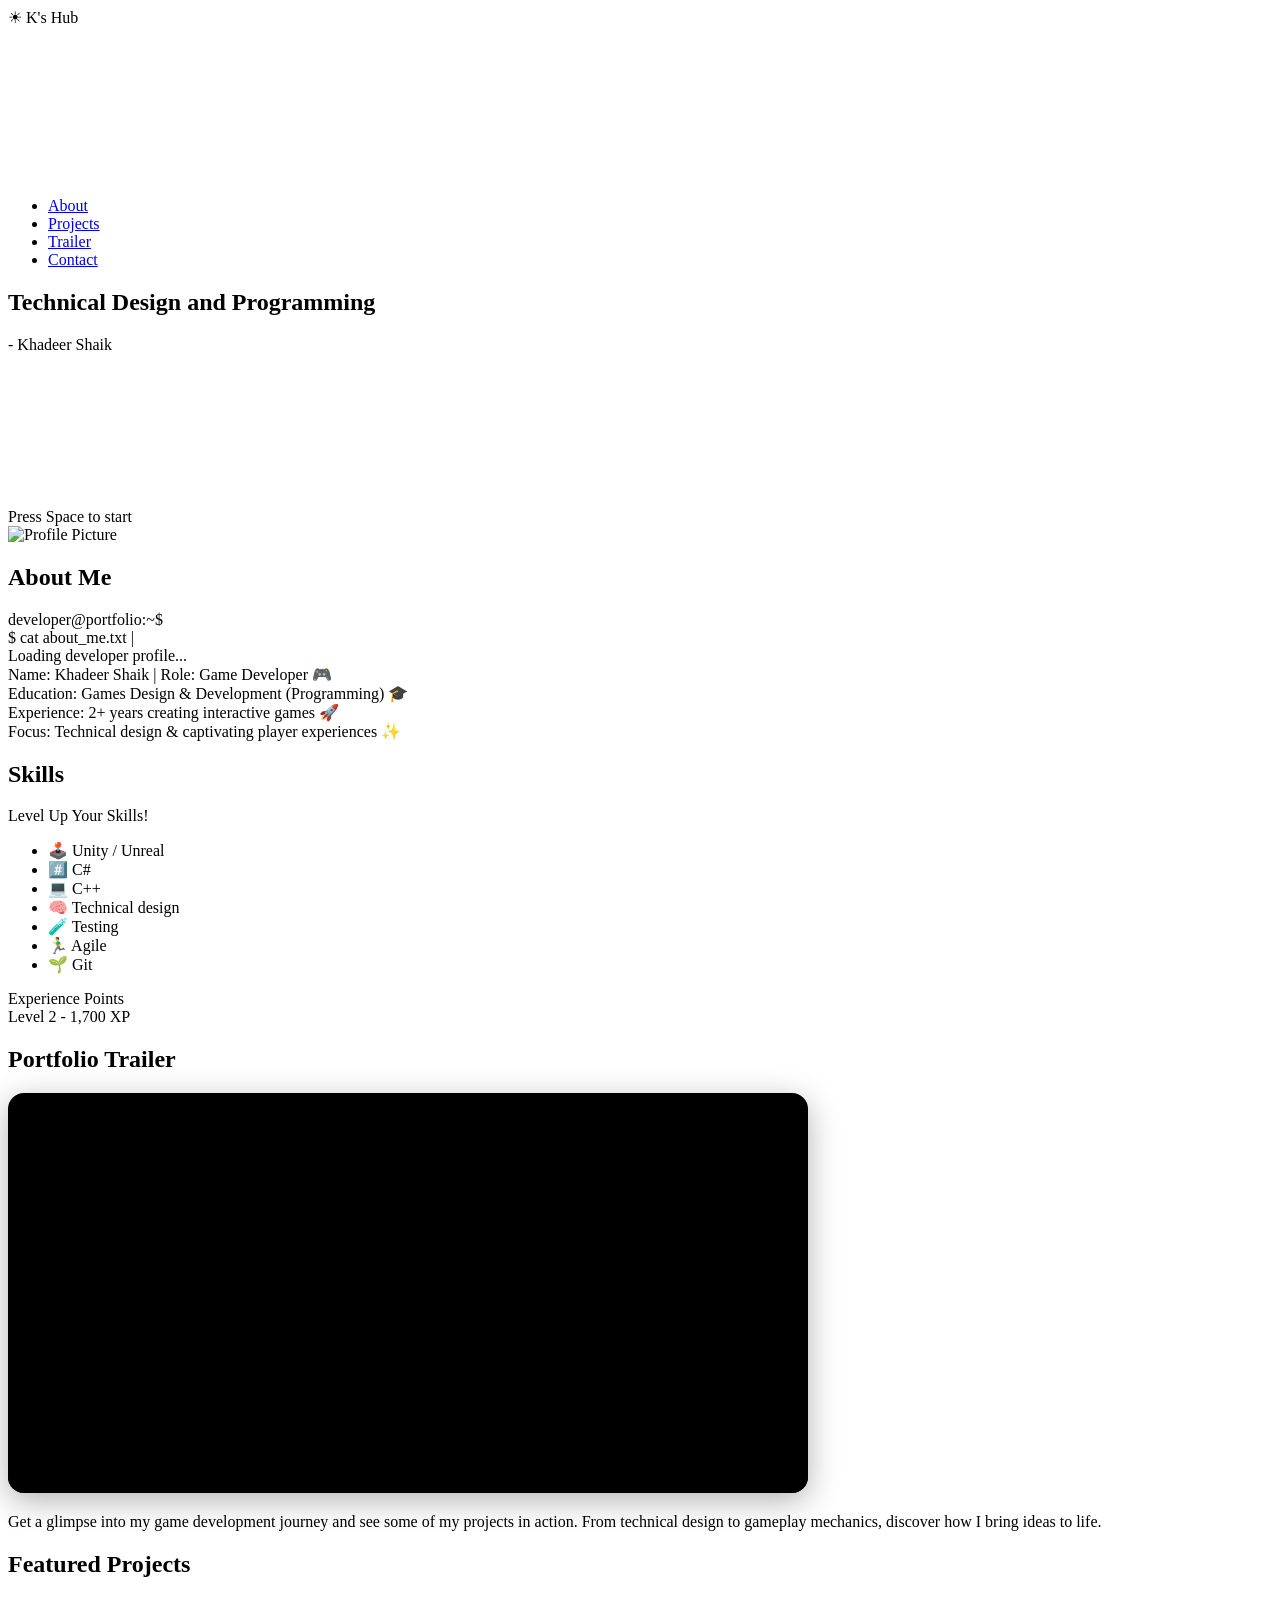
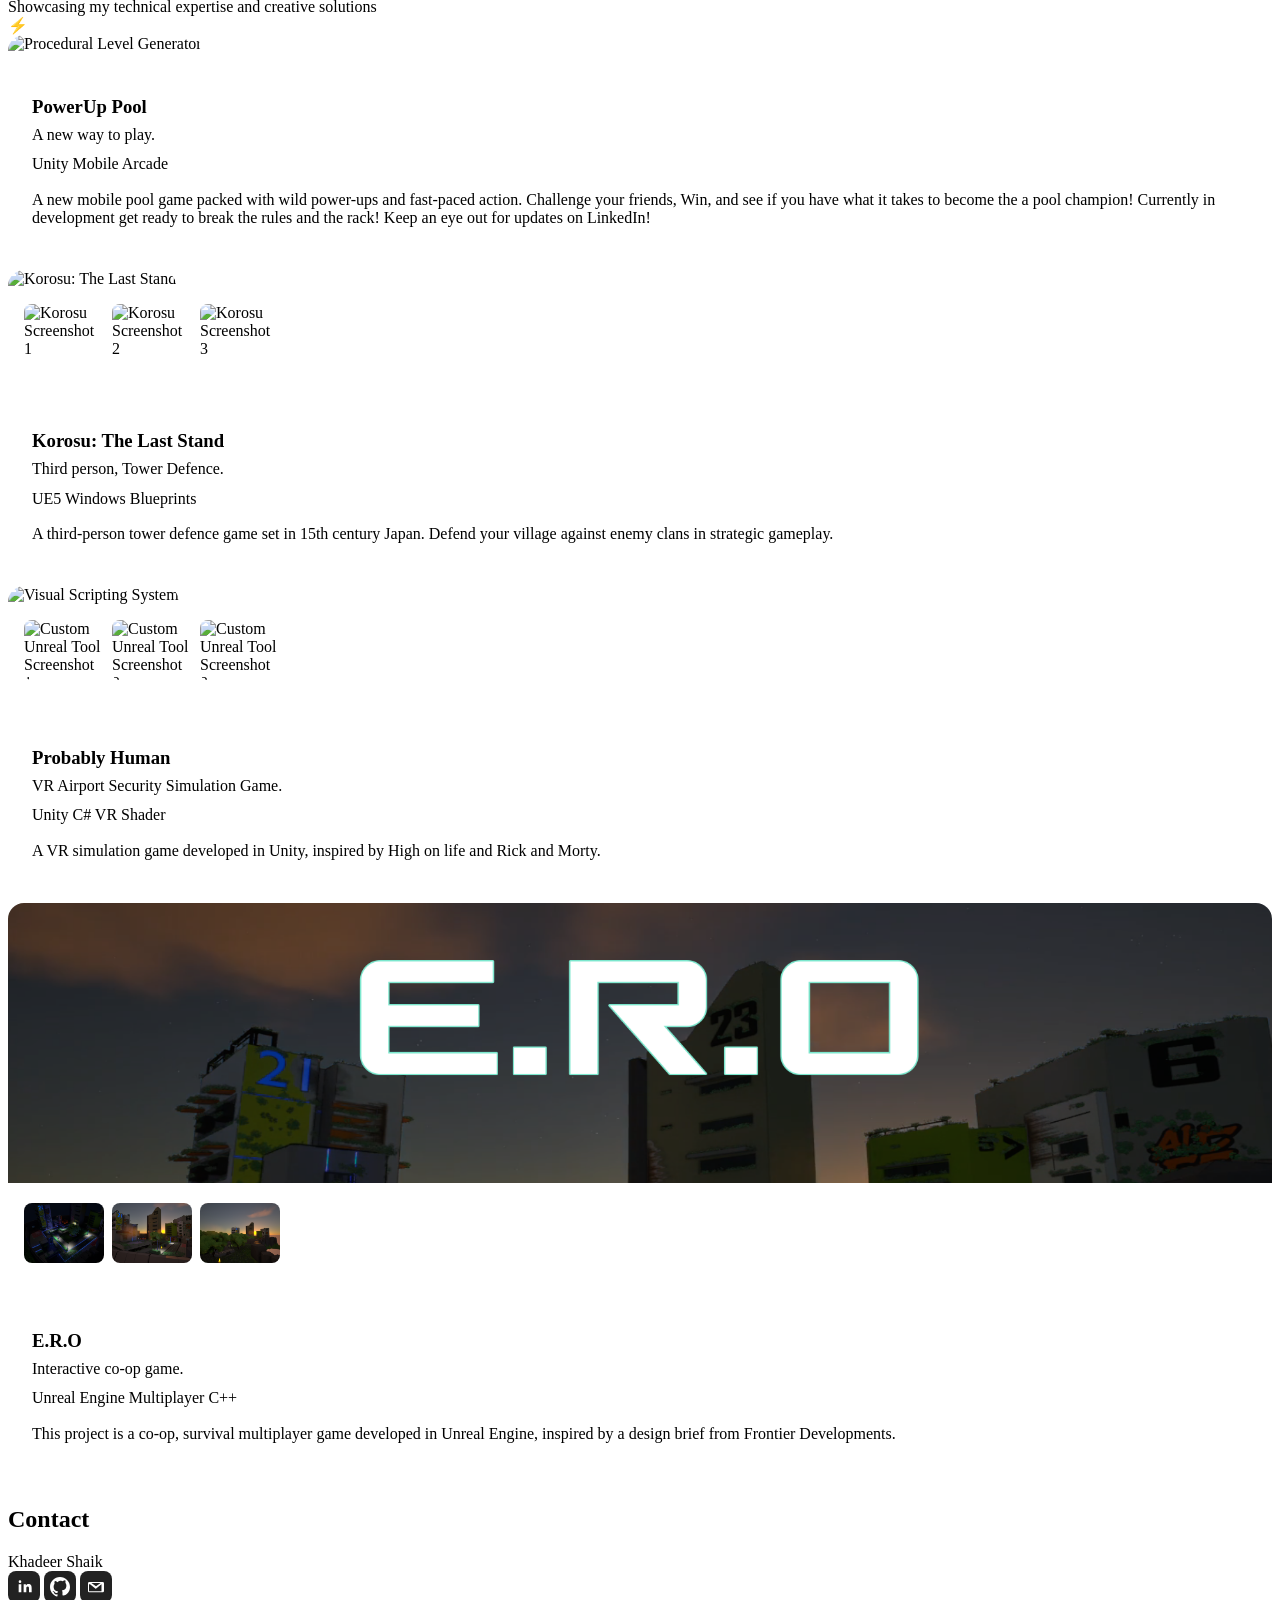
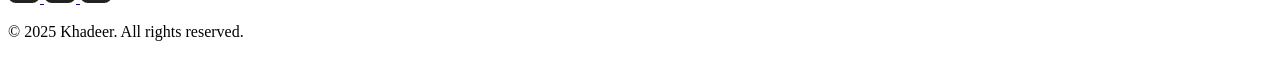
==== index.html @ 718e2f10 "added ero and probably himan need to add trailer for prob human" ====
<!doctype html>
<html lang="en">
  <head>
    <meta charset="UTF-8" />
    <meta name="viewport" content="width=device-width, initial-scale=1.0" />
    <title>Game Dev Portfolio | Technical Design</title>
    <link rel="stylesheet" href="style.css" />
  </head>
  <body>
    <header class="main-header">
      <div class="logo">&#9728; K's Hub</div>
      <canvas id="nav-canvas"></canvas>
      <nav>
        <ul>
          <li><a href="#about">About</a></li>
          <li><a href="project.html">Projects</a></li>
          <li><a href="#portfolio-trailer">Trailer</a></li>
          <li><a href="#contact">Contact</a></li>
        </ul>
      </nav>
    </header>
    <main>
      <section class="hero">
        <h1>Technical Design and Programming</h1>
        <div class="hero-subtitle">- Khadeer Shaik</div>
        <canvas id="hero-canvas"></canvas>
        <canvas id="dino-canvas" tabindex="0"></canvas>
        <div id="dino-start-text" class="dino-start-text">
          Press Space to start
        </div>
      </section>
      <div class="about-skills-row">
        <section id="about" class="about-horizontal main-section">
          <div class="about-img-wrap">
            <img src="me.png" alt="Profile Picture" class="profile-pic" />
          </div>
          <div class="about-text">
            <h2>About Me</h2>
            <div class="typewriter-container">
              <div class="typewriter-terminal">
                <div class="terminal-header">
                  <span class="terminal-button red"></span>
                  <span class="terminal-button yellow"></span>
                  <span class="terminal-button green"></span>
                  <span class="terminal-title">developer@portfolio:~$</span>
                </div>
                <div class="terminal-content">
                  <div class="typewriter-line" id="typewriterLine1">
                    <span class="prompt">$</span>
                    <span class="command">cat about_me.txt</span>
                    <span class="cursor">|</span>
                  </div>
                  <div class="typewriter-output" id="typewriterOutput">
                    <div class="output-line">Loading developer profile...</div>
                    <div class="output-line">
                      Name: Khadeer Shaik | Role: Game Developer 🎮
                    </div>
                    <div class="output-line">
                      Education: Games Design & Development (Programming) 🎓
                    </div>
                    <div class="output-line">
                      Experience: 2+ years creating interactive games 🚀
                    </div>
                    <div class="output-line">
                      Focus: Technical design & captivating player experiences
                      ✨
                    </div>
                  </div>
                </div>
              </div>
            </div>
          </div>
        </section>
        <section class="skills-section main-section">
          <h2 style="display: flex; align-items: center; gap: 1rem">Skills</h2>
          <div class="skills-gamify-title">Level Up Your Skills!</div>
          <ul class="skills-list">
            <li><span class="skill-icon">🕹️</span> Unity / Unreal</li>
            <li><span class="skill-icon">#️⃣</span> C#</li>
            <li><span class="skill-icon">💻</span> C++</li>
            <li><span class="skill-icon">🧠</span> Technical design</li>
            <li><span class="skill-icon">🧪</span> Testing</li>
            <li><span class="skill-icon">🏃‍♂️</span> Agile</li>
            <li><span class="skill-icon">🌱</span> Git</li>
          </ul>
          <div class="skills-xp-section">
            <div class="xp-label">Experience Points</div>
            <div class="xp-bar-container">
              <div class="xp-bar">
                <div class="xp-fill"></div>
              </div>
              <div class="xp-text">Level 2 - 1,700 XP</div>
            </div>
          </div>
        </section>
      </div>
      <section id="portfolio-trailer" class="portfolio-trailer main-section">
        <h2>Portfolio Trailer</h2>
        <div class="trailer-container">
          <div class="trailer-video-container">
            <video
              src="PT.mp4"
              controls
              preload="metadata"
              poster="PTC.png"
              class="trailer-video"
              style="
                width: 100%;
                max-width: 800px;
                height: auto;
                border-radius: 1rem;
                box-shadow: 0 8px 32px rgba(0, 0, 0, 0.3);
                background: #000;
              "
            >
              Your browser does not support the video tag.
            </video>
          </div>

          <div class="trailer-description">
            <p>
              Get a glimpse into my game development journey and see some of my
              projects in action. From technical design to gameplay mechanics,
              discover how I bring ideas to life.
            </p>
          </div>
        </div>
      </section>
      <section id="projects" class="projects main-section">
        <div class="projects-header">
          <h2 class="section-title">Featured Projects</h2>
          <div class="projects-subtitle">
            Showcasing my technical expertise and creative solutions
          </div>
          <div class="projects-decoration">
            <div class="decoration-line"></div>
            <div class="decoration-icon">⚡</div>
            <div class="decoration-line"></div>
          </div>
        </div>
        <div class="project-carousel-container">
          <a
            href="project.html"
            class="project-carousel-card active"
            style="text-decoration: none; color: inherit"
          >
            <img
              src="Start Cover.png"
              alt="Procedural Level Generator"
              style="
                width: 100%;
                height: 280px;
                border-radius: 1rem 1rem 0 0;
                object-fit: cover;
              "
            />
            <div style="padding: 1.5rem">
              <h3 style="margin-bottom: 0.5rem">PowerUp Pool</h3>
              <div class="project-subtitle" style="margin-bottom: 0.7rem">
                A new way to play.
              </div>
              <div class="project-tags" style="margin-bottom: 1.1rem">
                <span class="project-tag">Unity</span>
                <span class="project-tag">Mobile</span>
                <span class="project-tag">Arcade</span>
              </div>
              <p style="margin-bottom: 1.2rem">
                A new mobile pool game packed with wild power-ups and fast-paced
                action. Challenge your friends, Win, and see if you have what it
                takes to become the a pool champion! Currently in development
                get ready to break the rules and the rack! Keep an eye out for
                updates on LinkedIn!
              </p>
            </div>
          </a>
          <a
            href="project.html"
            class="project-carousel-card"
            style="text-decoration: none; color: inherit"
          >
            <img
              src="tls.png"
              alt="Korosu: The Last Stand"
              style="
                width: 100%;
                height: 280px;
                border-radius: 1rem 1rem 0 0;
                object-fit: cover;
                object-position: center 8%;
              "
            />
            <div
              class="project-image-gallery"
              style="
                padding: 1rem;
                background: var(--card-bg);
                border-bottom: 1px solid var(--border);
              "
            >
              <div
                class="gallery-scroll"
                style="
                  display: flex;
                  gap: 0.5rem;
                  overflow-x: auto;
                  padding-bottom: 0.5rem;
                  scrollbar-width: none;
                "
              >
                <img
                  src="k1.png"
                  alt="Korosu Screenshot 1"
                  style="
                    width: 80px;
                    height: 60px;
                    object-fit: cover;
                    border-radius: 0.5rem;
                    flex-shrink: 0;
                    border: 1px solid var(--border);
                  "
                />
                <img
                  src="k2.png"
                  alt="Korosu Screenshot 2"
                  style="
                    width: 80px;
                    height: 60px;
                    object-fit: cover;
                    border-radius: 0.5rem;
                    flex-shrink: 0;
                    border: 1px solid var(--border);
                  "
                />
                <img
                  src="k3.png"
                  alt="Korosu Screenshot 3"
                  style="
                    width: 80px;
                    height: 60px;
                    object-fit: cover;
                    border-radius: 0.5rem;
                    flex-shrink: 0;
                    border: 1px solid var(--border);
                  "
                />
              </div>
            </div>
            <div style="padding: 1.5rem">
              <h3 style="margin-bottom: 0.5rem">Korosu: The Last Stand</h3>
              <div class="project-subtitle" style="margin-bottom: 0.7rem">
                Third person, Tower Defence.
              </div>
              <div class="project-tags" style="margin-bottom: 1.1rem">
                <span class="project-tag">UE5</span>
                <span class="project-tag">Windows</span>
                <span class="project-tag">Blueprints</span>
              </div>
              <p style="margin-bottom: 1.2rem">
                A third-person tower defence game set in 15th century Japan.
                Defend your village against enemy clans in strategic gameplay.
              </p>
            </div>
          </a>
          <a
            href="project.html"
            class="project-carousel-card"
            style="text-decoration: none; color: inherit"
          >
            <img
              src="unreal.png"
              alt="Visual Scripting System"
              style="
                width: 100%;
                height: 280px;
                border-radius: 1rem 1rem 0 0;
                object-fit: cover;
                object-position: center 20%;
              "
            />
            <div
              class="project-image-gallery"
              style="
                padding: 1rem;
                background: var(--card-bg);
                border-bottom: 1px solid var(--border);
              "
            >
              <div
                class="gallery-scroll"
                style="
                  display: flex;
                  gap: 0.5rem;
                  overflow-x: auto;
                  padding-bottom: 0.5rem;
                  scrollbar-width: none;
                "
              >
                <img
                  src="u1.png"
                  alt="Custom Unreal Tool Screenshot 1"
                  style="
                    width: 80px;
                    height: 60px;
                    object-fit: cover;
                    border-radius: 0.5rem;
                    flex-shrink: 0;
                    border: 1px solid var(--border);
                  "
                />
                <img
                  src="u2.png"
                  alt="Custom Unreal Tool Screenshot 2"
                  style="
                    width: 80px;
                    height: 60px;
                    object-fit: cover;
                    border-radius: 0.5rem;
                    flex-shrink: 0;
                    border: 1px solid var(--border);
                  "
                />
                <img
                  src="u3.png"
                  alt="Custom Unreal Tool Screenshot 3"
                  style="
                    width: 80px;
                    height: 60px;
                    object-fit: cover;
                    border-radius: 0.5rem;
                    flex-shrink: 0;
                    border: 1px solid var(--border);
                  "
                />
              </div>
            </div>
            <div style="padding: 1.5rem">
              <h3 style="margin-bottom: 0.5rem">Probably Human</h3>
              <div class="project-subtitle" style="margin-bottom: 0.7rem">
                VR Airport Security Simulation Game.
              </div>
              <div class="project-tags" style="margin-bottom: 1.1rem">
                <span class="project-tag">Unity</span>
                <span class="project-tag">C#</span>
                <span class="project-tag">VR</span>
                <span class="project-tag">Shader</span>
              </div>
              <p style="margin-bottom: 1.2rem">
                A VR simulation game developed in Unity, inspired by High on
                life and Rick and Morty.
              </p>
            </div>
          </a>
          <a
            href="project.html"
            class="project-carousel-card"
            style="text-decoration: none; color: inherit"
          >
            <img
              src="ero.png"
              alt="E.R.O"
              style="
                width: 100%;
                height: 280px;
                border-radius: 1rem 1rem 0 0;
                object-fit: cover;
                object-position: center 8%;
              "
            />
            <div
              class="project-image-gallery"
              style="
                padding: 1rem;
                background: var(--card-bg);
                border-bottom: 1px solid var(--border);
              "
            >
              <div
                class="gallery-scroll"
                style="
                  display: flex;
                  gap: 0.5rem;
                  overflow-x: auto;
                  padding-bottom: 0.5rem;
                  scrollbar-width: none;
                "
              >
                <img
                  src="ero1.png"
                  alt="E.R.O Screenshot 1"
                  style="
                    width: 80px;
                    height: 60px;
                    object-fit: cover;
                    border-radius: 0.5rem;
                    flex-shrink: 0;
                    border: 1px solid var(--border);
                  "
                />
                <img
                  src="ero2.png"
                  alt="E.R.O Screenshot 2"
                  style="
                    width: 80px;
                    height: 60px;
                    object-fit: cover;
                    border-radius: 0.5rem;
                    flex-shrink: 0;
                    border: 1px solid var(--border);
                  "
                />
                <img
                  src="ero3.png"
                  alt="E.R.O Screenshot 3"
                  style="
                    width: 80px;
                    height: 60px;
                    object-fit: cover;
                    border-radius: 0.5rem;
                    flex-shrink: 0;
                    border: 1px solid var(--border);
                  "
                />
              </div>
            </div>
            <div style="padding: 1.5rem">
              <h3 style="margin-bottom: 0.5rem">E.R.O</h3>
              <div class="project-subtitle" style="margin-bottom: 0.7rem">
                Interactive co-op game.
              </div>
              <div class="project-tags" style="margin-bottom: 1.1rem">
                <span class="project-tag">Unreal Engine</span>
                <span class="project-tag">Multiplayer</span>
                <span class="project-tag">C++</span>
              </div>
              <p style="margin-bottom: 1.2rem">
                This project is a co-op, survival multiplayer game developed in
                Unreal Engine, inspired by a design brief from Frontier
                Developments.
              </p>
            </div>
          </a>
        </div>
        <div class="carousel-dots">
          <span class="carousel-dot active" data-index="0"></span>
          <span class="carousel-dot" data-index="1"></span>
          <span class="carousel-dot" data-index="2"></span>
          <span class="carousel-dot" data-index="3"></span>
        </div>
      </section>
      <section id="contact" class="contact main-section">
        <h2>Contact</h2>
        <div class="contact-socials">
          <span class="contact-name">Khadeer Shaik</span>
          <div class="social-icons">
            <a
              href="https://www.linkedin.com/in/khadeer-shaik-22881b258/"
              class="social-icon linkedin"
              target="_blank"
              rel="noopener"
              aria-label="LinkedIn"
            >
              <svg width="32" height="32" viewBox="0 0 32 32" fill="none">
                <rect width="32" height="32" rx="8" fill="#222" />
                <path
                  d="M10.667 13.333h2.666v8h-2.666v-8zm1.333-4a1.333 1.333 0 110 2.667 1.333 1.333 0 010-2.667zm3.333 4h2.56v1.093h.037c.356-.675 1.226-1.387 2.523-1.387 2.7 0 3.2 1.776 3.2 4.083v4.211h-2.667v-3.733c0-.891-.016-2.037-1.241-2.037-1.242 0-1.432.97-1.432 1.97v3.8h-2.68v-8z"
                  fill="#fff"
                />
              </svg>
            </a>
            <a
              href="https://github.com/Khadeer01"
              class="social-icon github"
              target="_blank"
              rel="noopener"
              aria-label="GitHub"
            >
              <svg width="32" height="32" viewBox="0 0 32 32" fill="none">
                <rect width="32" height="32" rx="8" fill="#222" />
                <path
                  d="M16 6C10.477 6 6 10.477 6 16c0 4.418 2.865 8.166 6.839 9.489.5.092.682-.217.682-.483 0-.237-.009-.868-.013-1.703-2.782.604-3.369-1.342-3.369-1.342-.454-1.154-1.11-1.462-1.11-1.462-.908-.62.069-.608.069-.608 1.004.07 1.532 1.032 1.532 1.032.892 1.53 2.341 1.088 2.91.832.091-.647.35-1.088.636-1.339-2.221-.253-4.555-1.111-4.555-4.945 0-1.092.39-1.987 1.029-2.686-.103-.253-.446-1.272.098-2.65 0 0 .84-.27 2.75 1.025A9.564 9.564 0 0116 9.844c.85.004 1.705.115 2.504.337 1.909-1.295 2.748-1.025 2.748-1.025.546 1.378.202 2.397.1 2.65.64.699 1.028 1.594 1.028 2.686 0 3.842-2.337 4.688-4.566 4.938.359.309.678.919.678 1.852 0 1.336-.012 2.417-.012 2.747 0 .268.18.579.688.481C23.138 24.162 26 20.418 26 16c0-5.523-4.477-10-10-10z"
                  fill="#fff"
                />
              </svg>
            </a>
            <a
              href="mailto:Khadeershaik0308@gmail.com"
              class="social-icon email"
              aria-label="Email"
            >
              <svg width="32" height="32" viewBox="0 0 32 32" fill="none">
                <rect width="32" height="32" rx="8" fill="#222" />
                <path
                  d="M8 12.667V20a1.333 1.333 0 001.333 1.333h13.334A1.333 1.333 0 0024 20v-7.333A1.333 1.333 0 0022.667 11H9.333A1.333 1.333 0 008 12.667zm2.04.667l5.293 4.235a.667.667 0 00.834 0l5.293-4.235c.04.08.04.173.04.26V20a.333.333 0 01-.333.333H9.333A.333.333 0 019 20v-6.406c0-.087 0-.18.04-.26zm10.586-1.334L16 15.265l-4.626-3.265h9.252z"
                  fill="#fff"
                />
              </svg>
            </a>
          </div>
        </div>
      </section>
    </main>
    <footer>
      <p>
        &copy; <span id="current-year">2025</span> Khadeer. All rights reserved.
      </p>
    </footer>
    <script src="script.js"></script>
    <script src="dino-game.js"></script>

    <!-- Image Gallery Modal -->
    <div
      id="imageModal"
      style="
        display: none !important;
        position: fixed !important;
        top: 0 !important;
        left: 0 !important;
        width: 100% !important;
        height: 100% !important;
        z-index: 1000 !important;
        pointer-events: none !important;
        background: none !important;
        align-items: unset !important;
        justify-content: unset !important;
        max-width: none !important;
        max-height: none !important;
        border-radius: 0 !important;
        box-shadow: none !important;
        overflow: visible !important;
      "
    >
      <div
        style="
          position: fixed;
          top: 50%;
          left: 50%;
          transform: translate(-50%, -50%);
          text-align: center;
          display: flex;
          flex-direction: column;
          align-items: center;
          justify-content: center;
          background: rgba(0, 0, 0, 0.9);
          border-radius: 1rem;
          padding: 2rem;
          box-shadow: 0 10px 40px rgba(0, 0, 0, 0.8);
          pointer-events: auto;
        "
      >
        <button
          id="closeModal"
          style="
            position: absolute;
            top: 10px;
            right: 10px;
            background: rgba(0, 0, 0, 0.7);
            border: none;
            color: white;
            font-size: 1.8rem;
            cursor: pointer;
            z-index: 1001;
            width: 35px;
            height: 35px;
            display: flex;
            align-items: center;
            justify-content: center;
            border-radius: 50%;
            transition: background-color 0.2s;
          "
          onmouseover="this.style.backgroundColor = 'rgba(0,0,0,0.9)'"
          onmouseout="this.style.backgroundColor = 'rgba(0,0,0,0.7)'"
        >
          ×
        </button>
        <button
          id="prevImage"
          style="
            position: absolute;
            left: 10px;
            top: 50%;
            transform: translateY(-50%);
            background: rgba(255, 255, 255, 0.15);
            border: none;
            color: white;
            font-size: 2rem;
            cursor: pointer;
            z-index: 1001;
            width: 50px;
            height: 50px;
            border-radius: 50%;
            display: flex;
            align-items: center;
            justify-content: center;
            transition: background-color 0.2s;
            box-shadow: 0 2px 10px rgba(0, 0, 0, 0.3);
            line-height: 1;
            padding: 0;
          "
          onmouseover="this.style.backgroundColor = 'rgba(255,255,255,0.25)'"
          onmouseout="this.style.backgroundColor = 'rgba(255,255,255,0.15)'"
        >
          ‹
        </button>
        <button
          id="nextImage"
          style="
            position: absolute;
            right: 10px;
            top: 50%;
            transform: translateY(-50%);
            background: rgba(255, 255, 255, 0.15);
            border: none;
            color: white;
            font-size: 2rem;
            cursor: pointer;
            z-index: 1001;
            width: 50px;
            height: 50px;
            border-radius: 50%;
            display: flex;
            align-items: center;
            justify-content: center;
            transition: background-color 0.2s;
            box-shadow: 0 2px 10px rgba(0, 0, 0, 0.3);
            line-height: 1;
            padding: 0;
          "
          onmouseover="this.style.backgroundColor = 'rgba(255,255,255,0.25)'"
          onmouseout="this.style.backgroundColor = 'rgba(255,255,255,0.15)'"
        >
          ›
        </button>
        <div
          id="modalImageContainer"
          style="
            display: flex;
            justify-content: center;
            align-items: center;
            width: 100%;
            height: 100%;
            padding: 0;
          "
        >
          <img
            id="modalImage"
            style="
              max-width: 100%;
              max-height: 100%;
              object-fit: contain;
              border-radius: 0.8rem;
              box-shadow: 0 8px 32px rgba(0, 0, 0, 0.6);
            "
          />
        </div>
        <div
          id="imageCounter"
          style="
            color: white;
            margin-top: 2rem;
            font-size: 1.1rem;
            background: rgba(0, 0, 0, 0.6);
            padding: 0.6rem 1.2rem;
            border-radius: 25px;
            font-weight: 500;
            box-shadow: 0 2px 10px rgba(0, 0, 0, 0.3);
          "
        ></div>
      </div>
    </div>

    <script>
      // Image gallery data for each project
      const projectGalleries = {
        "PowerUp Pool": [
          "Start Cover.png",
          "Start Cover.png",
          "Start Cover.png",
        ],
        "Korosu: The Last Stand": ["k1.png", "k2.png", "k3.png"],
        "Custom Unreal Tool": ["u1.png", "u2.png", "u3.png"],
        "E.R.O": ["ero1.png", "ero2.png", "ero3.png"],
      };

      let currentImageIndex = 0;
      let currentImages = [];

      // Add click handlers to gallery images
      document.addEventListener("DOMContentLoaded", function () {
        const galleryImages = document.querySelectorAll(".gallery-scroll img");
        const modal = document.getElementById("imageModal");
        const modalImage = document.getElementById("modalImage");
        const imageCounter = document.getElementById("imageCounter");
        const closeModal = document.getElementById("closeModal");
        const prevImage = document.getElementById("prevImage");
        const nextImage = document.getElementById("nextImage");

        galleryImages.forEach((img) => {
          img.style.cursor = "pointer";
          img.addEventListener("click", function (e) {
            e.preventDefault();
            e.stopPropagation();

            // Find which project this image belongs to
            const projectCard = img.closest(".project-carousel-card");
            const projectTitle = projectCard.querySelector("h3").textContent;
            currentImages = projectGalleries[projectTitle];

            // Find which image was clicked
            const clickedSrc = img.src.split("/").pop();
            currentImageIndex = currentImages.indexOf(clickedSrc);
            if (currentImageIndex === -1) currentImageIndex = 0;

            // Show first image
            showImage(currentImageIndex);
            modal.style.display = "flex";
          });
        });

        function showImage(index) {
          if (currentImages.length === 0) return;

          currentImageIndex = index;
          modalImage.src = currentImages[currentImageIndex];
          imageCounter.textContent = `${currentImageIndex + 1} / ${
            currentImages.length
          }`;

          // Show/hide navigation arrows
          prevImage.style.display = currentImageIndex > 0 ? "block" : "none";
          nextImage.style.display =
            currentImageIndex < currentImages.length - 1 ? "block" : "none";
        }

        // Navigation functionality
        prevImage.addEventListener("click", function () {
          if (currentImageIndex > 0) {
            showImage(currentImageIndex - 1);
          }
        });

        nextImage.addEventListener("click", function () {
          if (currentImageIndex < currentImages.length - 1) {
            showImage(currentImageIndex + 1);
          }
        });

        // Keyboard navigation
        document.addEventListener("keydown", function (e) {
          if (modal.style.display === "flex") {
            if (e.key === "Escape") {
              modal.style.display = "none";
            } else if (e.key === "ArrowLeft" && currentImageIndex > 0) {
              showImage(currentImageIndex - 1);
            } else if (
              e.key === "ArrowRight" &&
              currentImageIndex < currentImages.length - 1
            ) {
              showImage(currentImageIndex + 1);
            }
          }
        });

        // Close modal functionality
        closeModal.addEventListener("click", function () {
          modal.style.display = "none";
        });

        // Close modal when clicking outside
        modal.addEventListener("click", function (e) {
          if (e.target === modal) {
            modal.style.display = "none";
          }
        });

        // Also close when clicking on the background overlay
        document.addEventListener("click", function (e) {
          if (
            modal.style.display === "flex" &&
            e.target.id !== "modalImage" &&
            e.target.id !== "prevImage" &&
            e.target.id !== "nextImage" &&
            e.target.id !== "closeModal" &&
            e.target.id !== "imageCounter" &&
            !e.target.closest("#imageModal > div")
          ) {
            modal.style.display = "none";
          }
        });
      });
    </script>
    <style>
      @media (max-width: 600px) {
        .carousel-dots {
          display: none !important;
        }

        /* Mobile modal improvements */
        #imageModal > div {
          padding: 1.5rem !important;
        }

        #prevImage {
          left: 10px !important;
          width: 40px !important;
          height: 40px !important;
          font-size: 1.6rem !important;
        }

        #nextImage {
          right: 10px !important;
          width: 40px !important;
          height: 40px !important;
          font-size: 1.6rem !important;
        }

        #imageCounter {
          font-size: 0.9rem !important;
          padding: 0.4rem 0.8rem !important;
        }
      }

      @media (max-width: 480px) {
        #imageModal > div {
          padding: 1.2rem !important;
        }

        #prevImage {
          left: 8px !important;
          width: 35px !important;
          height: 35px !important;
          font-size: 1.4rem !important;
        }

        #nextImage {
          right: 8px !important;
          width: 35px !important;
          height: 35px !important;
          font-size: 1.4rem !important;
        }
      }

      @media (max-width: 360px) {
        #imageModal > div {
          padding: 1rem !important;
        }

        #prevImage {
          left: 5px !important;
          width: 30px !important;
          height: 30px !important;
          font-size: 1.2rem !important;
        }

        #nextImage {
          right: 5px !important;
          width: 30px !important;
          height: 30px !important;
          font-size: 1.2rem !important;
        }
      }
    </style>
  </body>
</html>
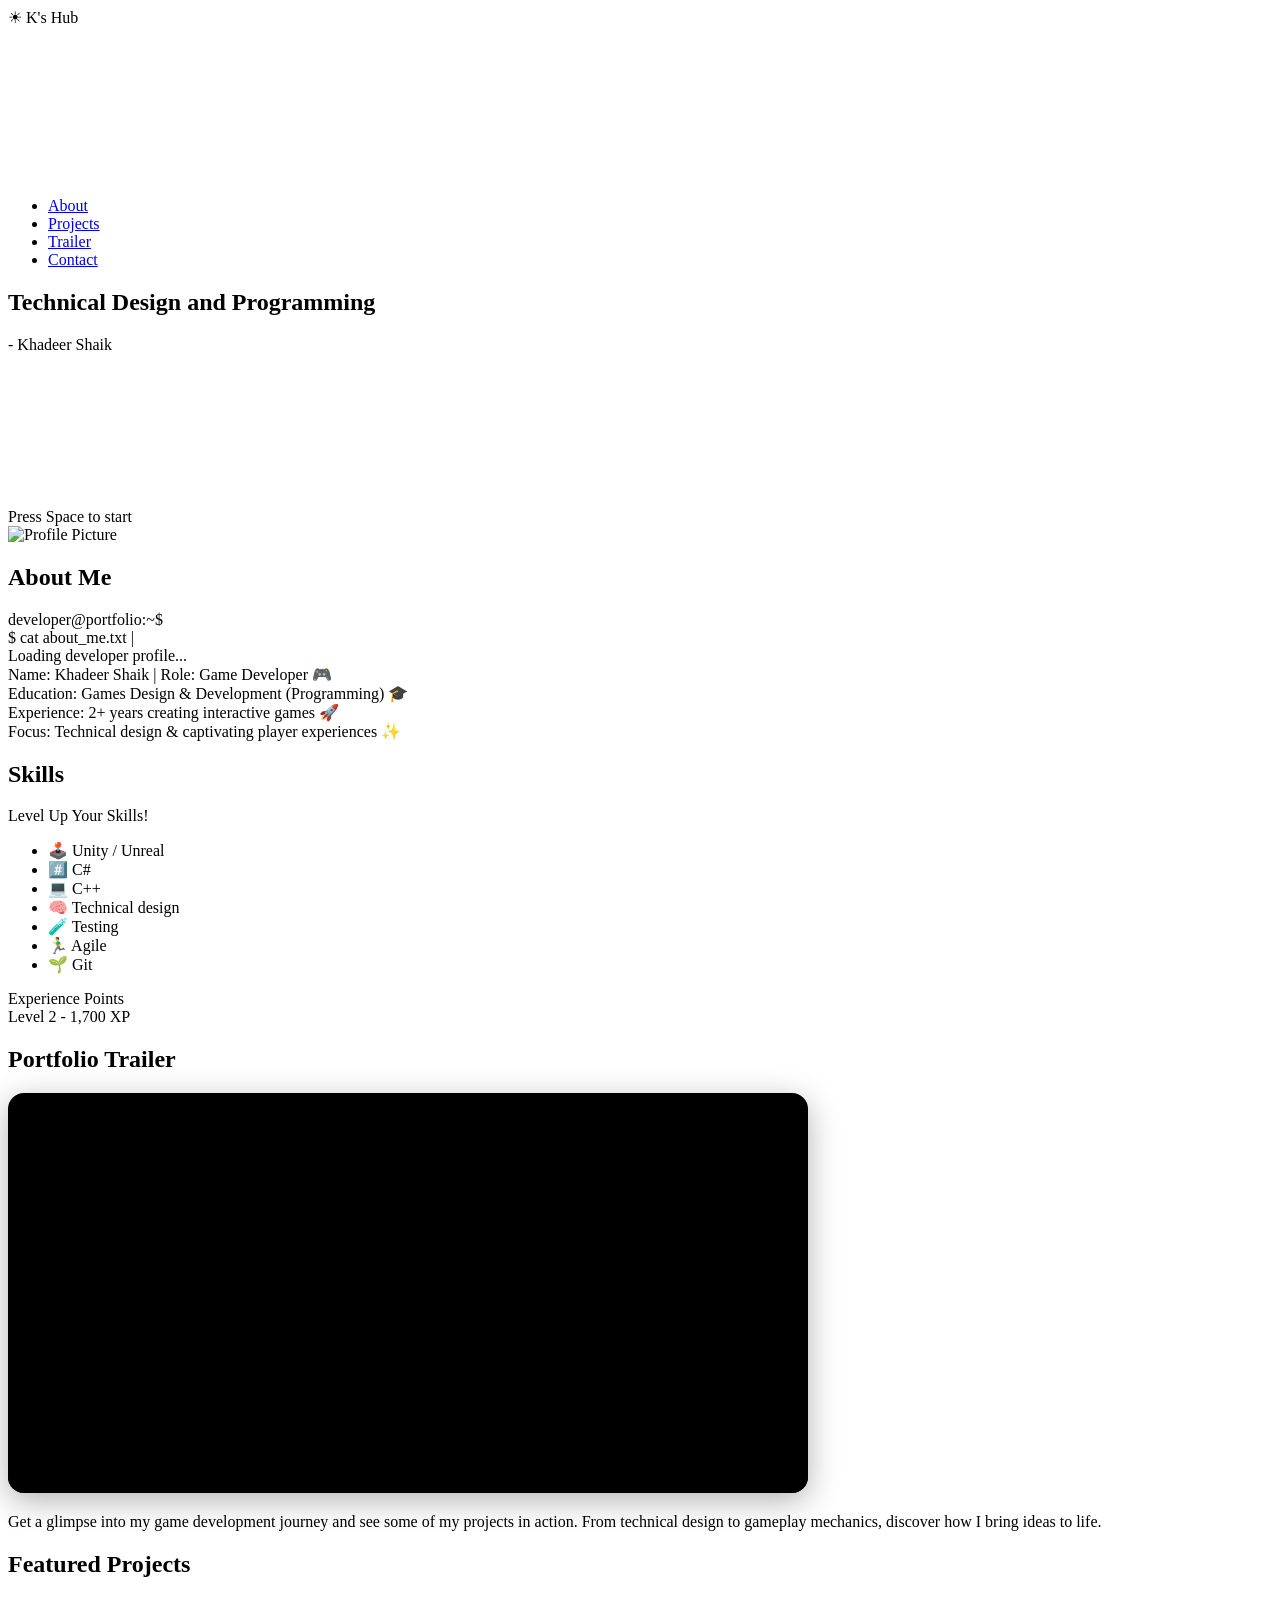
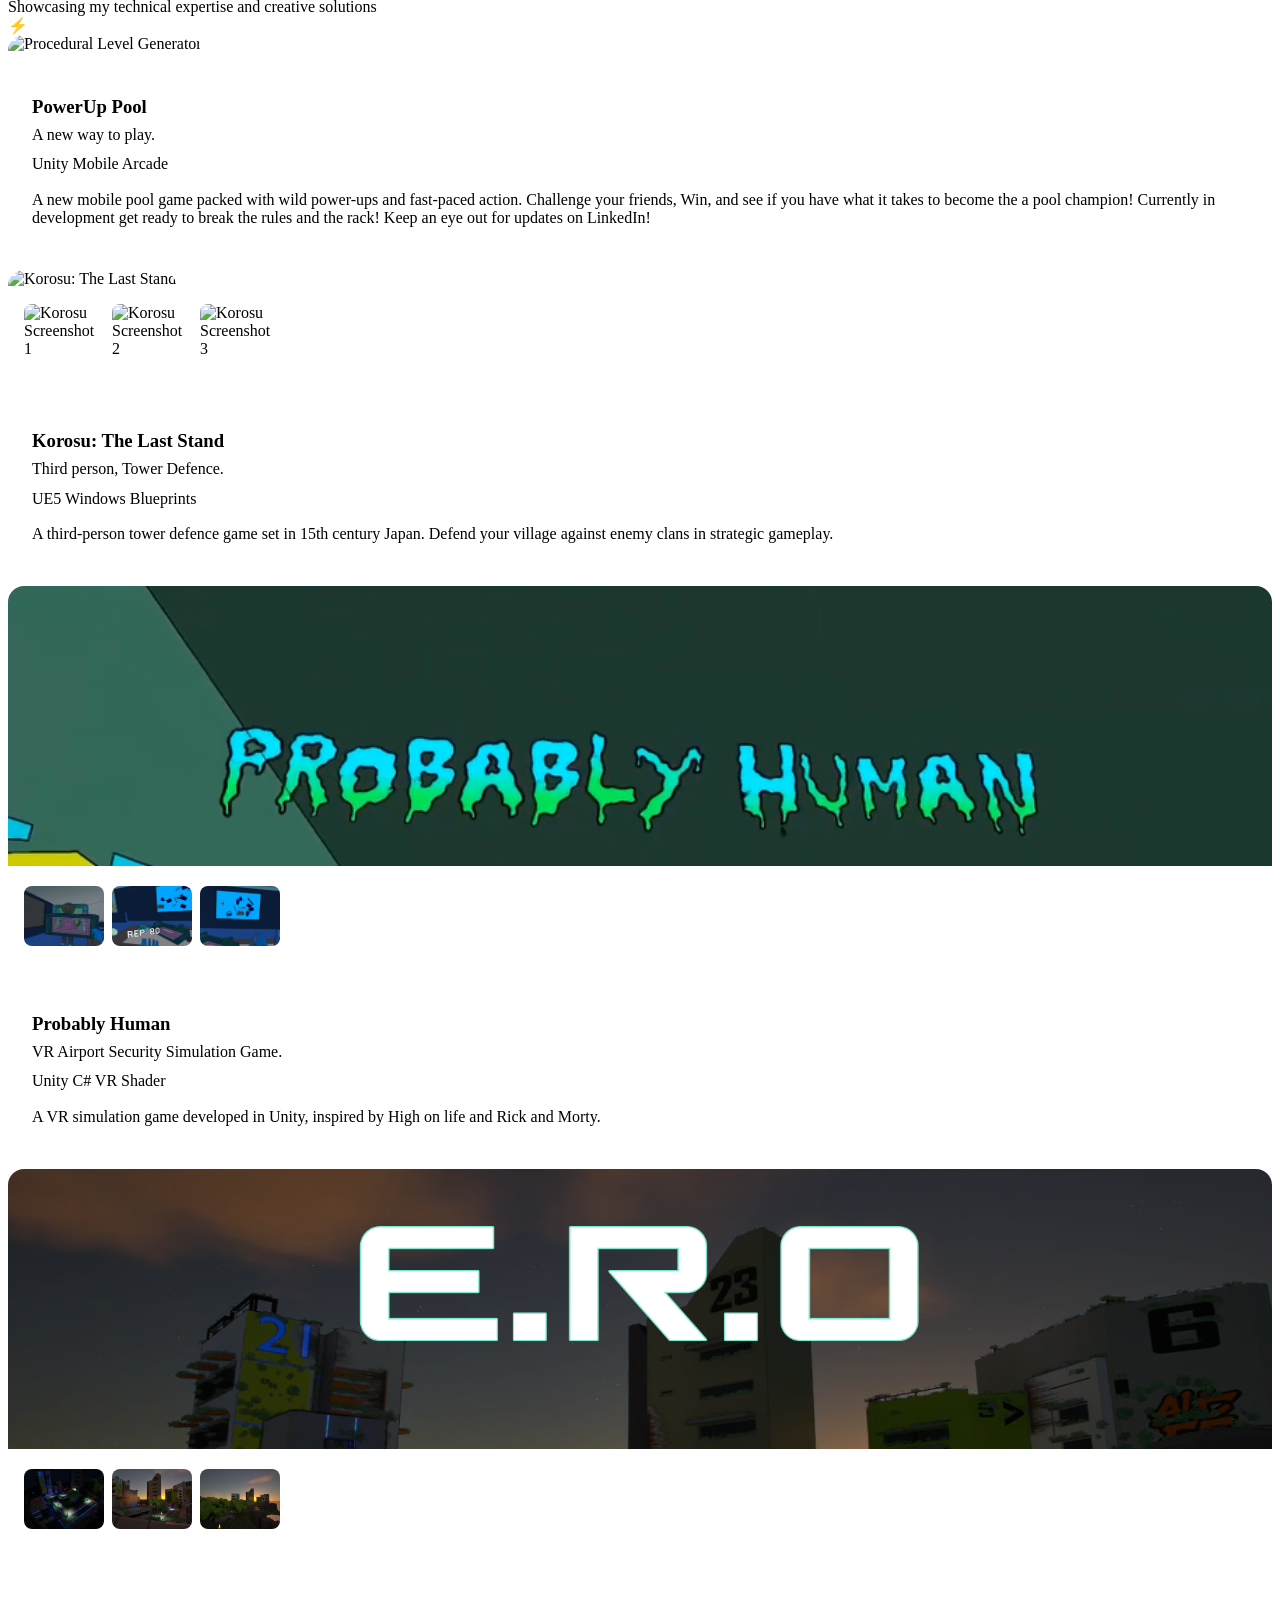
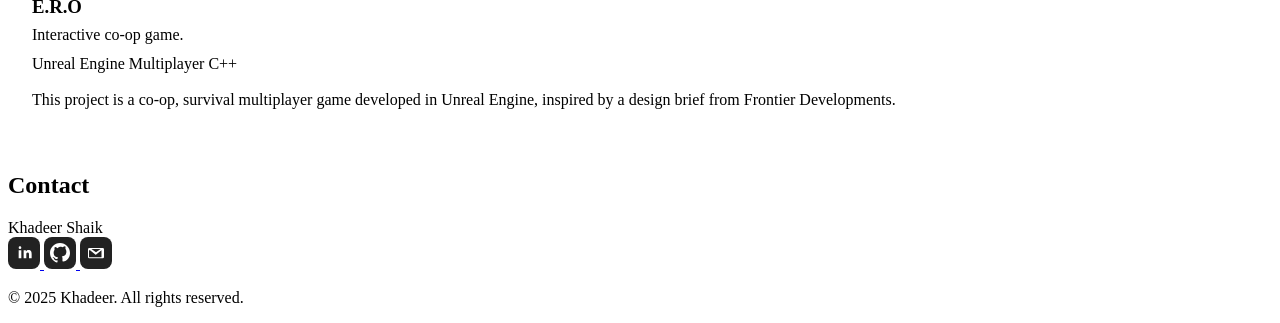
==== commit 56ee5fec: "added probably human images + video" ====
--- a/index.html
+++ b/index.html
@@ -267,7 +267,7 @@
             style="text-decoration: none; color: inherit"
           >
             <img
-              src="unreal.png"
+              src="pht.png"
               alt="Visual Scripting System"
               style="
                 width: 100%;
@@ -296,7 +296,7 @@
                 "
               >
                 <img
-                  src="u1.png"
+                  src="ph1.png"
                   alt="Custom Unreal Tool Screenshot 1"
                   style="
                     width: 80px;
@@ -308,7 +308,7 @@
                   "
                 />
                 <img
-                  src="u2.png"
+                  src="ph2.png"
                   alt="Custom Unreal Tool Screenshot 2"
                   style="
                     width: 80px;
@@ -320,7 +320,7 @@
                   "
                 />
                 <img
-                  src="u3.png"
+                  src="ph3.png"
                   alt="Custom Unreal Tool Screenshot 3"
                   style="
                     width: 80px;
@@ -677,7 +677,7 @@
           "Start Cover.png",
         ],
         "Korosu: The Last Stand": ["k1.png", "k2.png", "k3.png"],
-        "Custom Unreal Tool": ["u1.png", "u2.png", "u3.png"],
+        "Probably Human": ["ph1.png", "ph2.png", "ph3.png"],
         "E.R.O": ["ero1.png", "ero2.png", "ero3.png"],
       };
 
@@ -704,6 +704,7 @@
             const projectCard = img.closest(".project-carousel-card");
             const projectTitle = projectCard.querySelector("h3").textContent;
             currentImages = projectGalleries[projectTitle];
+            if (!currentImages?.length) return;
 
             // Find which image was clicked
             const clickedSrc = img.src.split("/").pop();
@@ -717,7 +718,7 @@
         });
 
         function showImage(index) {
-          if (currentImages.length === 0) return;
+          if (!currentImages?.length) return;
 
           currentImageIndex = index;
           modalImage.src = currentImages[currentImageIndex];
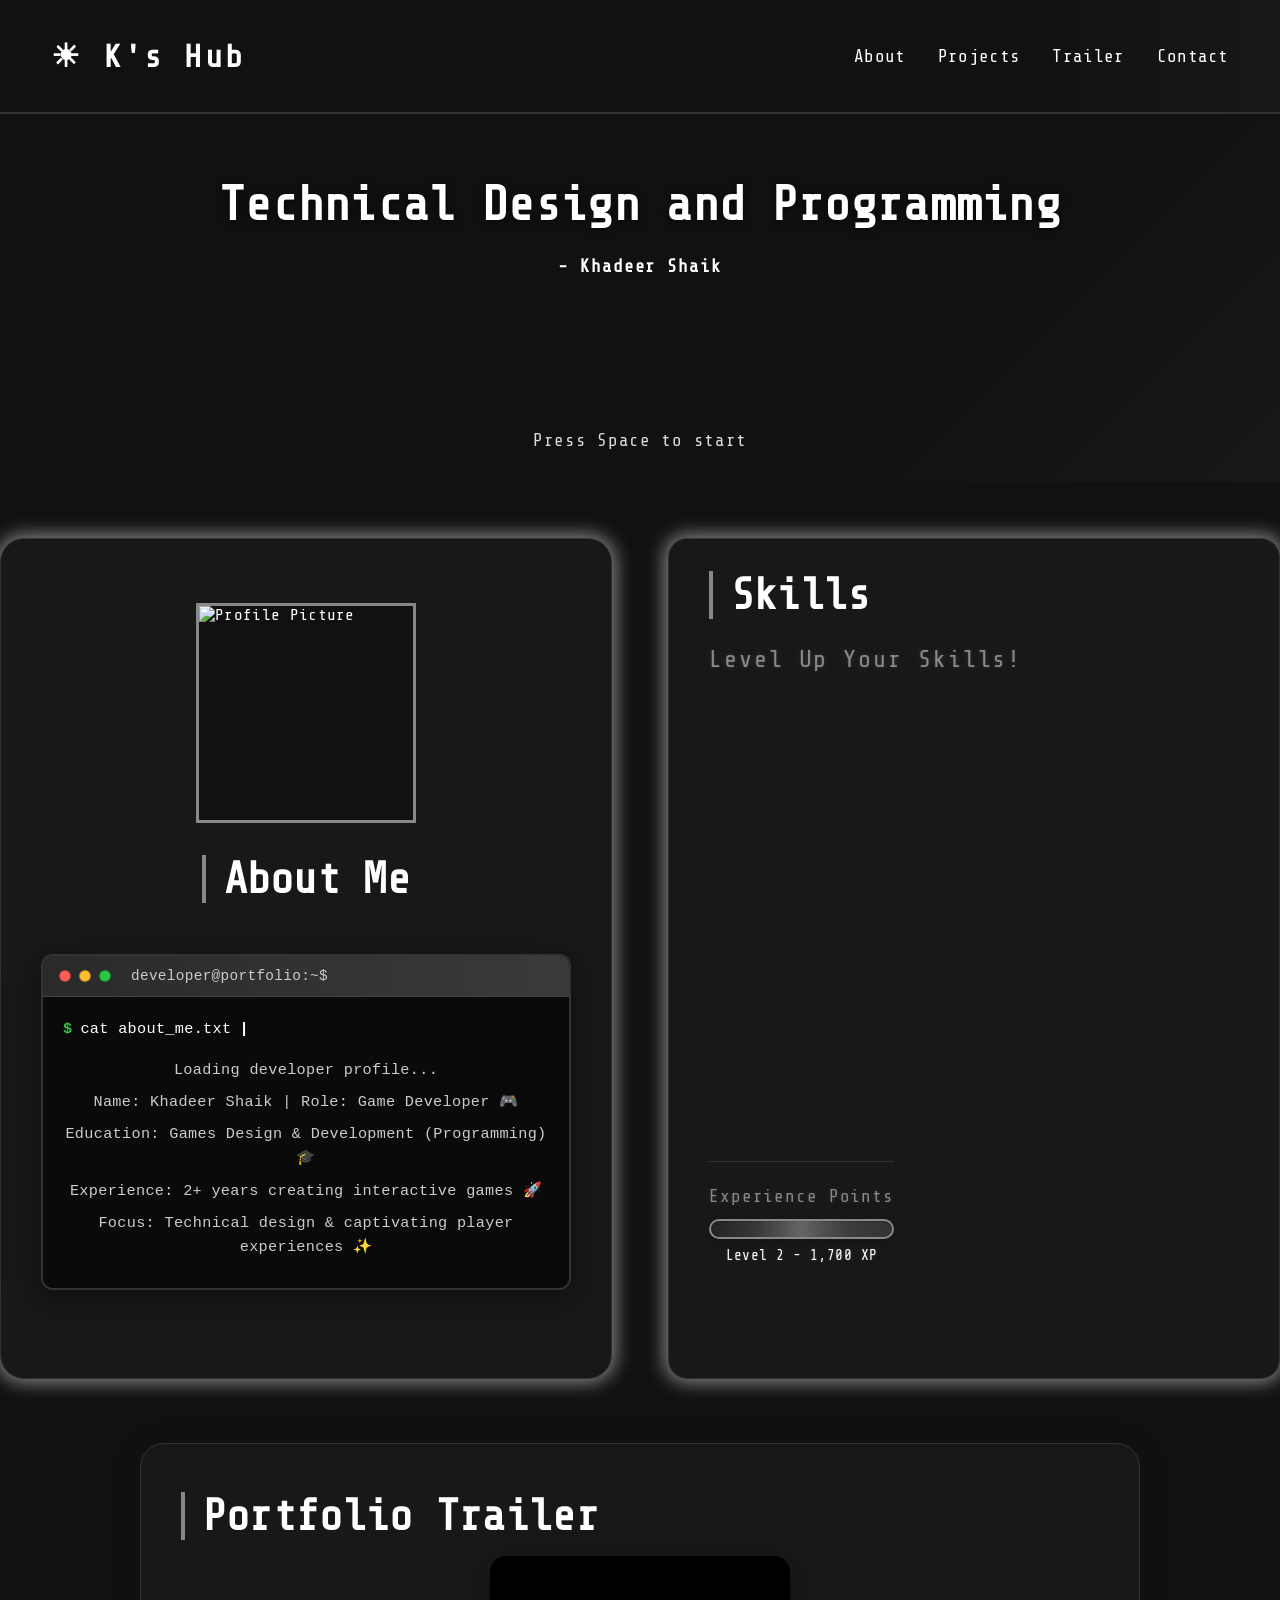
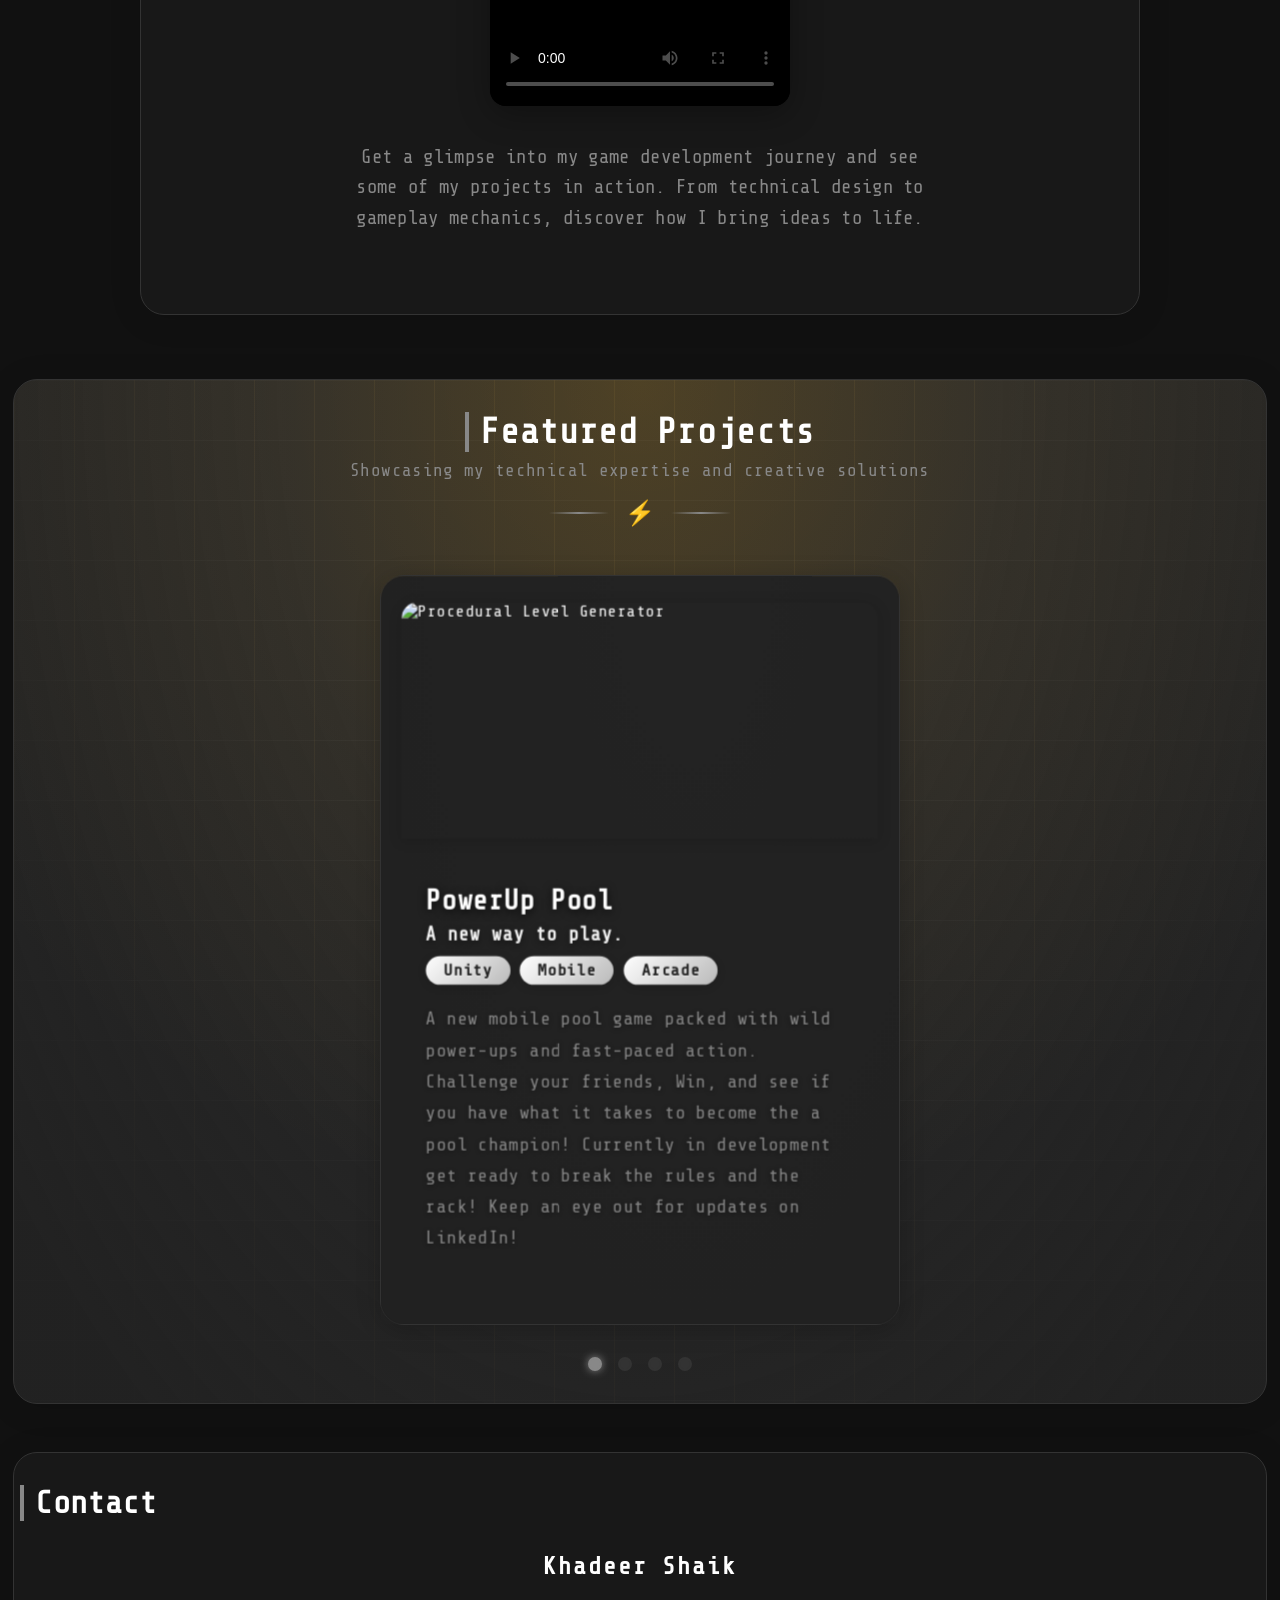
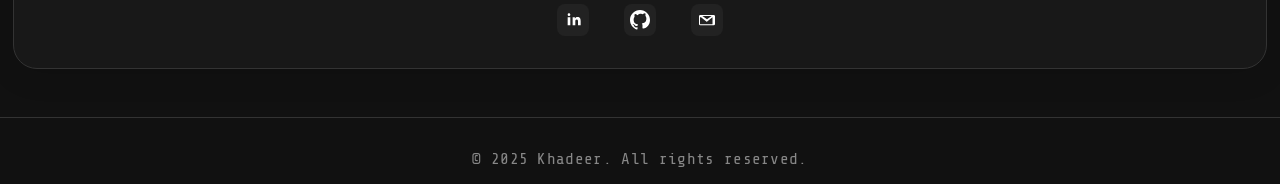
==== commit dfa7836d: "fixed arrow centering on featured cards section" ====
--- a/index.html
+++ b/index.html
@@ -545,6 +545,7 @@
           padding: 2rem;
           box-shadow: 0 10px 40px rgba(0, 0, 0, 0.8);
           pointer-events: auto;
+          position: relative;
         "
       >
         <button
@@ -637,15 +638,17 @@
             justify-content: center;
             align-items: center;
             width: 100%;
-            height: 100%;
-            padding: 0;
+            height: auto;
+            position: relative;
+            padding: 0 3.25rem;
+            box-sizing: border-box;
           "
         >
           <img
             id="modalImage"
             style="
               max-width: 100%;
-              max-height: 100%;
+              max-height: 70vh;
               object-fit: contain;
               border-radius: 0.8rem;
               box-shadow: 0 8px 32px rgba(0, 0, 0, 0.6);
@@ -656,8 +659,12 @@
           id="imageCounter"
           style="
             color: white;
-            margin-top: 2rem;
+            margin-top: 0;
             font-size: 1.1rem;
+            position: absolute;
+            bottom: 0.75rem;
+            left: 50%;
+            transform: translateX(-50%);
             background: rgba(0, 0, 0, 0.6);
             padding: 0.6rem 1.2rem;
             border-radius: 25px;
@@ -714,8 +721,23 @@
             // Show first image
             showImage(currentImageIndex);
             modal.style.display = "flex";
+            positionGalleryArrows();
           });
         });
+
+        function positionGalleryArrows() {
+          const modalInner = modalImage.closest("#imageModal > div");
+          if (!modalInner || !modalImage.getBoundingClientRect().height) return;
+
+          const imgRect = modalImage.getBoundingClientRect();
+          const parentRect = modalInner.getBoundingClientRect();
+          const centerY = imgRect.top + imgRect.height / 2 - parentRect.top;
+
+          [prevImage, nextImage].forEach((btn) => {
+            btn.style.top = `${centerY}px`;
+            btn.style.transform = "translateY(-50%)";
+          });
+        }
 
         function showImage(index) {
           if (!currentImages?.length) return;
@@ -727,10 +749,20 @@
           }`;
 
           // Show/hide navigation arrows
-          prevImage.style.display = currentImageIndex > 0 ? "block" : "none";
+          prevImage.style.display = currentImageIndex > 0 ? "flex" : "none";
           nextImage.style.display =
-            currentImageIndex < currentImages.length - 1 ? "block" : "none";
-        }
+            currentImageIndex < currentImages.length - 1 ? "flex" : "none";
+
+          if (modalImage.complete) {
+            positionGalleryArrows();
+          } else {
+            modalImage.onload = positionGalleryArrows;
+          }
+        }
+
+        window.addEventListener("resize", () => {
+          if (modal.style.display === "flex") positionGalleryArrows();
+        });
 
         // Navigation functionality
         prevImage.addEventListener("click", function () {
@@ -790,6 +822,25 @@
       });
     </script>
     <style>
+      #imageModal #prevImage,
+      #imageModal #nextImage {
+        display: flex !important;
+        align-items: center !important;
+        justify-content: center !important;
+        padding: 0 !important;
+        line-height: 1 !important;
+        box-sizing: border-box !important;
+        font-family: system-ui, -apple-system, "Segoe UI", sans-serif !important;
+      }
+
+      #imageModal #prevImage {
+        padding-right: 3px !important;
+      }
+
+      #imageModal #nextImage {
+        padding-left: 3px !important;
+      }
+
       @media (max-width: 600px) {
         .carousel-dots {
           display: none !important;
--- a/style.css
+++ b/style.css
@@ -0,0 +1,2299 @@
+@import url("https://fonts.googleapis.com/css2?family=Share+Tech+Mono&display=swap");
+
+:root {
+  --bg: #111;
+  --fg: #fff;
+  --accent: #888;
+  --card-bg: #181818;
+  --border: #333;
+}
+
+* {
+  box-sizing: border-box;
+  margin: 0;
+  padding: 0;
+}
+
+body {
+  background: var(--bg);
+  color: var(--fg);
+  font-family: "Share Tech Mono", monospace;
+  min-height: 100vh;
+  letter-spacing: 0.02em;
+}
+
+.main-header {
+  display: flex;
+  justify-content: space-between;
+  align-items: center;
+  padding: 2rem 4vw;
+  border-bottom: 2px solid var(--border);
+  background: linear-gradient(90deg, var(--bg) 80%, var(--card-bg) 100%);
+  gap: 1.5rem;
+}
+.logo {
+  font-size: 2rem;
+  font-weight: bold;
+  letter-spacing: 0.1em;
+  color: var(--fg);
+}
+nav ul {
+  display: flex;
+  gap: 2rem;
+  list-style: none;
+}
+nav a {
+  color: var(--fg);
+  text-decoration: none;
+  font-size: 1.1rem;
+  transition: color 0.2s;
+}
+nav a:hover {
+  color: var(--accent);
+}
+.hero {
+  display: flex;
+  flex-direction: column;
+  align-items: center;
+  justify-content: center;
+  min-height: 40vh;
+  padding: 4rem 2vw 2rem 2vw;
+  background: linear-gradient(135deg, var(--bg) 70%, var(--card-bg) 100%);
+  position: relative;
+  overflow: hidden;
+}
+.hero h1 {
+  font-size: 3rem;
+  font-weight: bold;
+  margin-bottom: 1rem;
+  text-shadow: 0 2px 8px #000a;
+}
+.hero p {
+  font-size: 1.3rem;
+  color: var(--accent);
+  margin-bottom: 2rem;
+}
+.hero-subtitle {
+  font-size: 1.1rem;
+  color: var(--fg);
+  margin-top: 0.5rem;
+  margin-bottom: 1.5rem;
+  letter-spacing: 0.05em;
+  font-weight: 600;
+}
+#hero-canvas {
+  position: absolute;
+  top: 0;
+  left: 0;
+  width: 100%;
+  height: 100%;
+  z-index: 0;
+  opacity: 0.15;
+}
+.main-section {
+  max-width: 700px;
+  margin-left: auto;
+  margin-right: auto;
+  position: relative;
+  background: radial-gradient(
+      ellipse at 60% 0%,
+      rgba(136, 136, 136, 0.1) 0%,
+      rgba(34, 34, 34, 0.95) 80%
+    ),
+    var(--card-bg);
+  overflow: hidden;
+  z-index: 1;
+}
+.about,
+.projects,
+.contact {
+  max-width: 900px;
+  margin: 3rem auto;
+  padding: 2rem;
+  background: var(--card-bg);
+  border-radius: 1.5rem;
+  border: 1.5px solid var(--border);
+  box-shadow: 0 4px 32px #0002;
+}
+.about h2,
+.projects h2,
+.contact h2 {
+  font-size: 2rem;
+  margin-bottom: 1.2rem;
+  color: var(--fg);
+  border-left: 4px solid var(--accent);
+  padding-left: 0.7rem;
+}
+.project-list {
+  display: flex;
+  gap: 2rem;
+  flex-wrap: wrap;
+}
+.project-card {
+  width: 360px;
+  max-width: 95vw;
+  background: var(--bg);
+  border: 1px solid var(--border);
+  border-radius: 1rem;
+  padding: 1.5rem;
+  margin-bottom: 1rem;
+  box-shadow: 0 2px 12px #0003;
+  transition: transform 0.2s, box-shadow 0.2s;
+}
+.project-card:hover {
+  transform: translateY(-6px) scale(1.03);
+  box-shadow: 0 8px 32px #0005;
+  border-color: var(--accent);
+}
+.contact form {
+  display: flex;
+  flex-direction: column;
+  gap: 1rem;
+}
+.contact input,
+.contact textarea {
+  background: var(--bg);
+  color: var(--fg);
+  border: 1px solid var(--border);
+  border-radius: 0.5rem;
+  padding: 0.8rem;
+  font-size: 1rem;
+  resize: none;
+}
+.contact button {
+  background: var(--accent);
+  color: var(--bg);
+  border: none;
+  border-radius: 0.5rem;
+  padding: 0.8rem 2rem;
+  font-size: 1.1rem;
+  font-weight: bold;
+  cursor: pointer;
+  transition: background 0.2s, color 0.2s;
+}
+.contact button:hover {
+  background: var(--fg);
+  color: var(--bg);
+}
+footer {
+  text-align: center;
+  padding: 2rem 0 1rem 0;
+  color: var(--accent);
+  font-size: 1rem;
+  border-top: 1px solid var(--border);
+  margin-top: 3rem;
+  background: var(--bg);
+}
+@media (max-width: 800px) {
+  .project-list {
+    flex-direction: column;
+  }
+  .main-header {
+    flex-direction: column;
+    gap: 1rem;
+    justify-content: center;
+    align-items: stretch;
+  }
+  .main-section,
+  .about-horizontal,
+  .projects,
+  .contact {
+    max-width: 100%;
+    margin-left: 0;
+    margin-right: 0;
+  }
+  .about-horizontal {
+    flex-direction: column;
+    gap: 1.5rem;
+    padding: 1.5rem 1rem;
+    margin: 2rem 0 2rem 0;
+  }
+}
+
+/* Sidebar layout for About Me */
+.layout {
+  display: flex;
+  min-height: 100vh;
+}
+.about-sidebar {
+  width: 300px;
+  background: var(--card-bg);
+  border-right: 1.5px solid var(--border);
+  display: flex;
+  flex-direction: column;
+  align-items: center;
+  padding: 2.5rem 1.5rem 2rem 1.5rem;
+  position: sticky;
+  top: 0;
+  min-height: 100vh;
+  z-index: 2;
+  box-shadow: 4px 0 32px #0002;
+}
+.profile-pic {
+  width: 260px;
+  height: 260px;
+  border-radius: 0;
+  object-fit: cover;
+  border: 3px solid var(--accent);
+  background: var(--bg);
+}
+.about-sidebar h2 {
+  font-size: 1.7rem;
+  margin-bottom: 1rem;
+  color: var(--fg);
+  border-left: 4px solid var(--accent);
+  padding-left: 0.7rem;
+  align-self: flex-start;
+}
+.about-desc {
+  color: var(--accent);
+  font-size: 1.1rem;
+  margin-top: 0.5rem;
+  text-align: left;
+  width: 100%;
+  min-height: 60px;
+}
+.main-content {
+  flex: 1;
+  margin-left: 0;
+  display: flex;
+  flex-direction: column;
+}
+@media (max-width: 1000px) {
+  .about-sidebar {
+    width: 220px;
+    padding: 1.5rem 0.5rem 1.5rem 0.5rem;
+  }
+}
+@media (max-width: 800px) {
+  .layout {
+    flex-direction: column;
+  }
+  .about-sidebar {
+    width: 100%;
+    min-height: unset;
+    border-right: none;
+    border-bottom: 1.5px solid var(--border);
+    flex-direction: row;
+    align-items: flex-start;
+    gap: 1.5rem;
+    box-shadow: none;
+    position: static;
+    padding: 1.5rem 1rem;
+  }
+  .profile-pic {
+    width: 120px;
+    height: 120px;
+    border-radius: 0;
+    margin-bottom: 0;
+    margin-right: 1rem;
+  }
+  .about-sidebar h2 {
+    font-size: 1.2rem;
+    margin-bottom: 0.5rem;
+    padding-left: 0.5rem;
+  }
+  .about-desc {
+    font-size: 1rem;
+    min-height: 30px;
+  }
+}
+
+/* About Me horizontal section styles */
+.about-horizontal {
+  display: flex;
+  flex-direction: column;
+  align-items: center;
+  gap: 2rem;
+  max-width: 800px;
+  min-height: auto;
+  margin: 3.5rem auto;
+  padding: 4rem 2.5rem 4rem 2.5rem;
+  background: var(--card-bg);
+  border-radius: 1.5rem;
+  border: 1.5px solid var(--border);
+  box-shadow: 0 4px 32px #0002;
+}
+.about-img-wrap {
+  flex: 0 0 auto;
+  display: flex;
+  justify-content: center;
+  align-items: center;
+  margin-bottom: 0;
+}
+.profile-pic {
+  width: 220px;
+  height: 220px;
+  border-radius: 0;
+  object-fit: cover;
+  object-position: center 30%;
+  border: 3px solid var(--accent);
+  background: var(--bg);
+}
+.about-text {
+  flex: 1;
+  width: 100%;
+  display: flex;
+  flex-direction: column;
+  align-items: center;
+  justify-content: center;
+  text-align: center;
+}
+.about-text h2 {
+  font-size: 2.7rem;
+  margin-bottom: 1.7rem;
+  color: var(--fg);
+  border-left: 4px solid var(--accent);
+  padding-left: 1.1rem;
+}
+.about-desc {
+  color: var(--accent);
+  font-size: 1.5rem;
+  margin-top: 1.1rem;
+  text-align: center;
+  width: 100%;
+  min-height: 120px;
+}
+.about-desc .highlight {
+  color: var(--fg);
+  font-weight: 600;
+  text-shadow: 0 0 8px #fff2;
+}
+.skills-section {
+  flex: 1;
+  background: var(--card-bg);
+  border-radius: 1.2rem;
+  border: 1.5px solid var(--border);
+  box-shadow: 0 2px 16px #0002;
+  padding: 2rem 1.2rem;
+  margin-left: 2.5rem;
+  display: flex;
+  flex-direction: column;
+  align-items: flex-start;
+  min-width: 220px;
+  max-width: 320px;
+}
+.skills-section h2 {
+  font-size: 2.7rem;
+  margin-bottom: 1.7rem;
+  color: var(--fg);
+  border-left: 4px solid var(--accent);
+  padding-left: 1.1rem;
+}
+.skills-list {
+  list-style: none;
+  padding: 0;
+  margin: 0;
+  width: 100%;
+}
+.skills-list li {
+  font-size: 1.3rem;
+  color: var(--accent);
+  margin-bottom: 1rem;
+  padding-left: 1.2rem;
+  position: relative;
+}
+.skills-list li:before {
+  content: "\2022";
+  color: var(--accent);
+  position: absolute;
+  left: 0;
+}
+@media (max-width: 900px) {
+  .about-horizontal {
+    flex-direction: column;
+    gap: 2rem;
+    padding: 2.5rem 1rem;
+  }
+  .skills-section {
+    margin-left: 0;
+    max-width: 100%;
+    width: 100%;
+    align-items: flex-start;
+  }
+}
+@media (max-width: 700px) {
+  .about-horizontal {
+    flex-direction: column;
+    min-height: unset;
+    gap: 1.5rem;
+    padding: 2rem 1rem;
+  }
+  .about-img-wrap {
+    margin-bottom: 1.5rem;
+  }
+  .profile-pic {
+    width: 100px;
+    height: 100px;
+  }
+  .about-text h2 {
+    font-size: 1.5rem;
+    margin-bottom: 0.9rem;
+    padding-left: 0.5rem;
+  }
+  .about-desc {
+    font-size: 1.05rem;
+    min-height: 30px;
+    text-align: left;
+  }
+  .about-desc .highlight {
+    font-weight: 700;
+    text-shadow: 0 0 4px #fff2;
+  }
+  .skills-section h2 {
+    font-size: 1.5rem;
+    margin-bottom: 0.9rem;
+    padding-left: 0.5rem;
+  }
+  .skills-gamify-title {
+    font-size: 1.2rem;
+    margin-bottom: 1.2rem;
+  }
+  .skills-list li {
+    font-size: 1.1rem;
+    margin-bottom: 0.8rem;
+  }
+  .skills-xp-section {
+    margin-top: 1.5rem;
+    padding-top: 1rem;
+  }
+  .xp-label {
+    font-size: 1rem;
+    margin-bottom: 0.6rem;
+  }
+  .xp-text {
+    font-size: 0.8rem;
+  }
+}
+/* Remove sidebar styles if not used */
+.layout,
+.about-sidebar,
+.main-content {
+  display: unset !important;
+  padding: 0 !important;
+  margin: 0 !important;
+  border: none !important;
+  box-shadow: none !important;
+  background: none !important;
+}
+
+.projects,
+.contact {
+  max-width: 700px;
+  margin-left: auto;
+  margin-right: auto;
+}
+
+#nav-canvas {
+  height: 48px;
+  width: 260px;
+  min-width: 180px;
+  max-width: 320px;
+  display: block;
+  background: transparent;
+  margin: 0 1.5rem;
+  vertical-align: middle;
+}
+@media (max-width: 800px) {
+  #nav-canvas {
+    width: 160px;
+    height: 32px;
+    margin: 0 0.5rem;
+  }
+  .main-header {
+    flex-direction: column;
+    gap: 1rem;
+    justify-content: center;
+    align-items: stretch;
+  }
+}
+
+#dino-canvas {
+  display: block;
+  width: 100%;
+  max-width: 480px;
+  height: 90px;
+  margin: 1.5rem auto 0 auto;
+  outline: none;
+  background: transparent;
+  border: none;
+  box-shadow: none;
+}
+
+#dino-start-text {
+  display: block;
+}
+
+@media (max-width: 600px) {
+  #dino-canvas,
+  #dino-start-text {
+    display: none !important;
+  }
+}
+
+.hide-dino-game {
+  display: none !important;
+}
+
+#dino-start-btn,
+.dino-btn {
+  display: block;
+  margin: 1rem auto 0 auto;
+  padding: 0.7rem 2.2rem;
+  font-size: 1.1rem;
+  font-family: "Share Tech Mono", monospace;
+  background: var(--card-bg);
+  color: #fff;
+  border: 2px solid var(--accent);
+  border-radius: 0.7rem;
+  cursor: pointer;
+  transition: background 0.2s, color 0.2s, border 0.2s;
+}
+#dino-start-btn:hover,
+.dino-btn:hover {
+  background: var(--accent);
+  color: var(--bg);
+  border-color: #fff;
+}
+
+.dino-start-text {
+  text-align: center;
+  color: #fff;
+  font-size: 1.1rem;
+  font-family: "Share Tech Mono", monospace;
+  margin: 1rem auto 0 auto;
+  opacity: 0.85;
+  letter-spacing: 0.04em;
+}
+
+/* Old project scroll gallery styles removed - replaced with carousel */
+
+.about-horizontal,
+.projects.main-section,
+.contact.main-section,
+.about-row-container,
+.main-section,
+.project-grid {
+  max-width: 1500px;
+  width: 100%;
+  margin-left: auto;
+  margin-right: auto;
+  padding-left: 0;
+  padding-right: 0;
+}
+@media (max-width: 1500px) {
+  .about-horizontal,
+  .projects.main-section,
+  .contact.main-section,
+  .about-row-container,
+  .main-section,
+  .project-grid {
+    max-width: 98vw;
+    padding-left: 0.5vw;
+    padding-right: 0.5vw;
+  }
+}
+@media (max-width: 1200px) {
+  /* Old project scroll gallery styles removed */
+}
+@media (max-width: 900px) {
+  /* Old project scroll gallery styles removed */
+}
+@media (max-width: 700px) {
+  /* Old project scroll gallery styles removed */
+}
+@media (max-width: 600px) {
+  /* Old project scroll gallery styles removed */
+}
+
+.retro-scroller-container {
+  width: 100%;
+  padding: 2.5rem 0 2.5rem 0;
+  display: flex;
+  justify-content: center;
+  align-items: center;
+}
+.retro-scroller {
+  width: 100%;
+  max-width: 900px;
+  overflow: hidden;
+  background: #181818;
+  border: 2.5px solid var(--accent);
+  border-radius: 1.2rem;
+  box-shadow: 0 2px 24px #0005;
+  padding: 0.7rem 0;
+  font-family: "Share Tech Mono", "VT323", "Press Start 2P", monospace;
+  font-size: 1.3rem;
+  color: #fff;
+  text-shadow: 0 0 8px #fff, 0 0 2px #fff;
+  letter-spacing: 0.12em;
+  position: relative;
+}
+.retro-scroller span {
+  display: inline-block;
+  white-space: nowrap;
+  animation: retro-marquee 12s linear infinite;
+}
+@keyframes retro-marquee {
+  0% {
+    transform: translateX(0);
+  }
+  100% {
+    transform: translateX(-50%);
+  }
+}
+@media (max-width: 600px) {
+  .retro-scroller {
+    font-size: 1rem;
+    padding: 0.4rem 0;
+    max-width: 98vw;
+  }
+}
+
+.carousel-container {
+  display: flex;
+  align-items: center;
+  justify-content: center;
+  gap: 1.5rem;
+  position: relative;
+  width: 100%;
+  max-width: 1100px;
+  margin: 2.5rem auto 0 auto;
+}
+.carousel-arrow {
+  background: var(--card-bg);
+  color: var(--fg);
+  border: 2px solid var(--accent);
+  border-radius: 50%;
+  width: 44px;
+  height: 44px;
+  font-size: 1.7rem;
+  cursor: pointer;
+  display: flex;
+  align-items: center;
+  justify-content: center;
+  transition: background 0.2s, color 0.2s, border 0.2s;
+  z-index: 2;
+}
+.carousel-arrow:hover {
+  background: var(--accent);
+  color: var(--bg);
+  border-color: #fff;
+}
+.carousel-slide {
+  display: flex;
+  width: 480px;
+  height: 340px;
+  overflow: hidden;
+  position: relative;
+  transition: transform 0.3s cubic-bezier(0.77, 0, 0.18, 1);
+}
+.carousel-project {
+  min-width: 480px;
+  max-width: 480px;
+  height: 340px;
+  display: flex;
+  flex-direction: column;
+  align-items: center;
+  justify-content: flex-start;
+  background: var(--card-bg);
+  border-radius: 1.2rem;
+  border: 1.5px solid var(--border);
+  box-shadow: 0 2px 16px #0002;
+  padding: 1.2rem 1.2rem 1.5rem 1.2rem;
+  transition: box-shadow 0.2s;
+}
+.carousel-project h3 {
+  font-size: 1.3rem;
+  margin-bottom: 1rem;
+  color: var(--fg);
+  text-align: center;
+}
+.carousel-img {
+  width: 100%;
+  height: 240px;
+  object-fit: cover;
+  border-radius: 0.7rem;
+  margin-bottom: 1.2rem;
+  border: 1.5px solid var(--border);
+  background: var(--bg);
+}
+.carousel-details-btn {
+  display: inline-block;
+  margin-top: 0.7rem;
+  padding: 0.6rem 1.5rem;
+  font-size: 1rem;
+  font-family: "Share Tech Mono", monospace;
+  background: var(--accent);
+  color: var(--bg);
+  border: none;
+  border-radius: 0.5rem;
+  cursor: pointer;
+  text-decoration: none;
+  transition: background 0.2s, color 0.2s;
+}
+.carousel-details-btn:hover {
+  background: var(--fg);
+  color: var(--bg);
+}
+@media (max-width: 600px) {
+  .carousel-slide,
+  .carousel-project {
+    width: 98vw;
+    min-width: 98vw;
+    max-width: 98vw;
+    height: 220px;
+  }
+  .carousel-img {
+    height: 120px;
+  }
+  .carousel-arrow {
+    width: 36px;
+    height: 36px;
+    font-size: 1.2rem;
+  }
+}
+
+.project-grid {
+  display: grid;
+  grid-template-columns: repeat(2, 1fr);
+  grid-gap: 2.5rem;
+  max-width: 1000px;
+  margin-left: auto;
+  margin-right: auto;
+}
+.project-card {
+  width: 360px;
+  max-width: 95vw;
+  background: var(--bg);
+  border: 1px solid var(--border);
+  border-radius: 1rem;
+  padding: 1.5rem;
+  margin-bottom: 1rem;
+  box-shadow: 0 2px 12px #0003;
+  transition: transform 0.2s, box-shadow 0.2s;
+}
+.project-card:hover {
+  transform: translateY(-6px) scale(1.03);
+  box-shadow: 0 8px 32px #0005;
+  border-color: var(--accent);
+}
+.project-card h3 {
+  font-size: 1.3rem;
+  margin-bottom: 1rem;
+  color: var(--fg);
+  text-align: center;
+}
+@media (max-width: 700px) {
+  .project-grid {
+    grid-template-columns: 1fr;
+    grid-gap: 1.2rem;
+  }
+  .project-card {
+    width: 98vw;
+    max-width: 98vw;
+  }
+}
+
+.contact-socials {
+  display: flex;
+  flex-direction: column;
+  align-items: center;
+  gap: 1.5rem;
+  margin-top: 2rem;
+}
+.contact-name {
+  font-size: 1.5rem;
+  color: var(--fg);
+  font-weight: bold;
+  letter-spacing: 0.08em;
+}
+.social-icons {
+  display: flex;
+  gap: 2.2rem;
+  justify-content: center;
+  align-items: center;
+}
+.social-icon {
+  display: inline-flex;
+  align-items: center;
+  justify-content: center;
+  border-radius: 50%;
+  background: none;
+  transition: transform 0.15s, box-shadow 0.2s, background 0.2s;
+  box-shadow: 0 0 0px #fff0;
+  cursor: pointer;
+  outline: none;
+  border: none;
+  padding: 0;
+}
+.social-icon svg {
+  display: block;
+}
+.social-icon:active {
+  transform: scale(1.18);
+  box-shadow: 0 0 16px 4px var(--accent), 0 0 2px 1px #fff;
+  background: var(--border);
+}
+.social-icon:hover {
+  background: var(--accent);
+  box-shadow: 0 0 12px 2px var(--accent);
+}
+
+.about-skills-row {
+  display: flex;
+  flex-direction: row;
+  gap: 3.5rem;
+  max-width: 1400px;
+  margin: 3.5rem auto;
+  justify-content: center;
+}
+
+/* Responsive design for smaller screens */
+@media (max-width: 1000px) {
+  .about-skills-row {
+    flex-direction: column;
+    gap: 2rem;
+    margin: 2rem auto;
+    padding: 0 1rem;
+  }
+
+  .about-horizontal.main-section,
+  .skills-section.main-section {
+    padding-left: 1.5rem;
+    padding-right: 1.5rem;
+  }
+}
+
+@media (max-width: 600px) {
+  .about-skills-row {
+    gap: 1.5rem;
+    margin: 1.5rem auto;
+    padding: 0 0.5rem;
+  }
+
+  .about-horizontal.main-section,
+  .skills-section.main-section {
+    padding-left: 1rem;
+    padding-right: 1rem;
+  }
+
+  .about-horizontal {
+    padding: 1.5rem 0.8rem;
+    gap: 1rem;
+  }
+
+  .about-desc {
+    font-size: 0.95rem;
+    line-height: 1.4;
+  }
+
+  .about-desc .highlight {
+    font-weight: 600;
+    text-shadow: 0 0 3px #fff2;
+  }
+
+  .skills-section {
+    padding: 1.5rem 0.8rem;
+  }
+
+  .skills-gamify-title {
+    font-size: 1.1rem;
+    margin-bottom: 1rem;
+  }
+
+  .skills-list li {
+    font-size: 1rem;
+    margin-bottom: 0.7rem;
+  }
+
+  .skills-xp-section {
+    margin-top: 1.2rem;
+    padding-top: 0.8rem;
+  }
+
+  .xp-label {
+    font-size: 0.9rem;
+    margin-bottom: 0.5rem;
+  }
+
+  .xp-text {
+    font-size: 0.75rem;
+  }
+}
+
+.skills-gamify-title {
+  font-size: 1.5rem;
+  color: var(--accent);
+  margin-bottom: 1.8rem;
+  font-family: "Share Tech Mono", "VT323", monospace;
+  letter-spacing: 0.08em;
+  text-shadow: 0 0 8px #fff2, 0 0 2px #fff2;
+  text-align: left;
+}
+.skill-bar {
+  width: 100%;
+  height: 18px;
+  background: linear-gradient(90deg, #222 60%, #333 100%);
+  border-radius: 8px;
+  border: 1.5px solid var(--accent);
+  margin-top: 0.4rem;
+  margin-bottom: 0.7rem;
+  overflow: hidden;
+  box-shadow: 0 2px 8px #0003;
+  position: relative;
+}
+.skill-bar-fill {
+  height: 100%;
+  background: linear-gradient(90deg, #ffe066 0%, #ff9800 100%);
+  border-radius: 8px 0 0 8px;
+  box-shadow: 0 0 8px #ffe06688, 0 0 2px #ff980088;
+  transition: width 1.2s cubic-bezier(0.77, 0, 0.18, 1);
+  position: absolute;
+  left: 0;
+  top: 0;
+}
+.skills-list li {
+  position: relative;
+  padding-bottom: 0.5rem;
+}
+
+.skill-icon {
+  font-size: 1.5em;
+  margin-right: 0.7em;
+  vertical-align: middle;
+}
+
+.runner-canvas {
+  position: absolute;
+  top: 0;
+  left: 0;
+  width: 100%;
+  height: 100%;
+  pointer-events: none;
+  z-index: 10;
+  display: block;
+  background: transparent;
+}
+
+.about-horizontal.main-section,
+.skills-section.main-section {
+  flex: 1 1 0;
+  min-width: 0;
+  max-width: 100%;
+  margin: 0;
+  padding-left: 2.5rem;
+  padding-right: 2.5rem;
+  position: relative;
+  z-index: 1;
+  box-shadow: 0 0 18px 4px #fff7;
+  overflow: visible;
+}
+
+.skills-xp-section {
+  margin-top: 2rem;
+  padding-top: 1.5rem;
+  border-top: 1px solid var(--border);
+  text-align: center;
+}
+
+.xp-label {
+  font-size: 1.1rem;
+  color: var(--accent);
+  margin-bottom: 0.8rem;
+  font-family: "Share Tech Mono", monospace;
+  letter-spacing: 0.05em;
+  text-shadow: 0 0 6px #fff2;
+}
+
+.xp-bar-container {
+  display: flex;
+  flex-direction: column;
+  align-items: center;
+  gap: 0.5rem;
+}
+
+.xp-bar {
+  width: 100%;
+  height: 20px;
+  background: linear-gradient(90deg, #222 60%, #333 100%);
+  border-radius: 10px;
+  border: 2px solid var(--accent);
+  overflow: hidden;
+  box-shadow: 0 2px 8px #0003, inset 0 1px 2px #0004;
+  position: relative;
+}
+
+.xp-fill {
+  height: 100%;
+  width: 0%;
+  background: linear-gradient(90deg, #ffffff 0%, #f0f0f0 50%, #e0e0e0 100%);
+  border-radius: 8px;
+  box-shadow: 0 0 12px #ffffff66, 0 0 4px #ffffff44;
+  position: relative;
+}
+
+.xp-fill.animate-xp {
+  animation: xpFill 3s ease-out forwards,
+    xpGlow 2s ease-in-out infinite alternate;
+}
+
+.xp-fill.animate-xp::after {
+  animation: xpShine 2s ease-in-out infinite;
+}
+
+.xp-bar::before {
+  content: "";
+  position: absolute;
+  top: 0;
+  left: 0;
+  right: 0;
+  bottom: 0;
+  background: linear-gradient(
+    90deg,
+    transparent 0%,
+    rgba(255, 255, 255, 0.1) 25%,
+    rgba(255, 255, 255, 0.3) 50%,
+    rgba(255, 255, 255, 0.1) 75%,
+    transparent 100%
+  );
+  animation: xpBarShimmer 3s ease-in-out infinite;
+  pointer-events: none;
+  z-index: 1;
+}
+
+@keyframes xpFill {
+  0% {
+    width: 0%;
+  }
+  100% {
+    width: 78%;
+  }
+}
+
+@keyframes xpGlow {
+  0% {
+    box-shadow: 0 0 12px #ffffff66, 0 0 4px #ffffff44;
+  }
+  100% {
+    box-shadow: 0 0 20px #ffffffaa, 0 0 8px #ffffff66;
+  }
+}
+
+@keyframes xpShine {
+  0% {
+    transform: translateX(-100%);
+  }
+  100% {
+    transform: translateX(100%);
+  }
+}
+
+@keyframes xpBarShimmer {
+  0% {
+    transform: translateX(-100%);
+  }
+  100% {
+    transform: translateX(100%);
+  }
+}
+
+/* Disable automatic animation on mobile - let JavaScript handle it */
+@media (max-width: 700px) {
+  .xp-fill.animate-xp {
+    animation: xpFill 6.3s ease-out forwards,
+      xpGlow 3.6s ease-in-out infinite alternate;
+  }
+  .xp-fill.animate-xp::after {
+    animation: xpShine 3.6s ease-in-out infinite;
+  }
+  .xp-bar::before {
+    animation: xpBarShimmer 4.5s ease-in-out infinite;
+  }
+}
+
+@media (max-width: 600px) {
+  .xp-fill {
+    animation: xpFill 8s ease-out forwards,
+      xpGlow 6s ease-in-out infinite alternate;
+  }
+
+  .xp-fill::after {
+    animation: xpShine 6s ease-in-out infinite;
+  }
+}
+
+.xp-text {
+  font-size: 0.9rem;
+  color: var(--fg);
+  font-family: "Share Tech Mono", monospace;
+  letter-spacing: 0.03em;
+  text-shadow: 0 0 4px #fff2;
+}
+
+.portfolio-trailer {
+  max-width: 1000px;
+  margin: 4rem auto;
+  padding: 3rem 2.5rem;
+  background: var(--card-bg);
+  border-radius: 1.5rem;
+  border: 1.5px solid var(--border);
+  box-shadow: 0 4px 32px #0002;
+}
+
+.portfolio-trailer h2 {
+  font-size: 2.7rem;
+  margin-bottom: 1rem;
+  color: var(--fg);
+  border-left: 4px solid var(--accent);
+  padding-left: 1.1rem;
+  text-align: left;
+}
+
+.click-me-above-trailer {
+  font-size: 1.1rem;
+  color: var(--accent);
+  font-weight: 600;
+  text-shadow: 0 0 8px var(--accent);
+  animation: bounce 1.5s ease-in-out infinite;
+  text-transform: uppercase;
+  letter-spacing: 0.1em;
+  text-align: right;
+  margin-bottom: 1.5rem;
+}
+
+.trailer-container {
+  display: flex;
+  flex-direction: column;
+  gap: 2rem;
+  align-items: center;
+}
+
+.trailer-video-placeholder {
+  position: relative;
+  width: 100%;
+  max-width: 800px;
+  border-radius: 1rem;
+  overflow: hidden;
+  box-shadow: 0 8px 32px #0004;
+  cursor: pointer;
+  transition: transform 0.3s ease, box-shadow 0.3s ease;
+}
+
+.trailer-video-placeholder:hover {
+  transform: translateY(-8px) scale(1.02);
+  box-shadow: 0 16px 48px #0006;
+}
+
+.trailer-thumbnail {
+  width: 100%;
+  height: auto;
+  display: block;
+  background: var(--bg);
+}
+
+.video-overlay {
+  position: absolute;
+  top: 0;
+  left: 0;
+  right: 0;
+  bottom: 0;
+  background: linear-gradient(
+    135deg,
+    rgba(0, 0, 0, 0.3) 0%,
+    rgba(0, 0, 0, 0.7) 100%
+  );
+  display: flex;
+  flex-direction: column;
+  align-items: center;
+  justify-content: center;
+  opacity: 0;
+  transition: opacity 0.3s ease;
+}
+
+.trailer-video-placeholder:hover .video-overlay {
+  opacity: 1;
+}
+
+.play-button-container {
+  position: relative;
+  display: flex;
+  align-items: center;
+  justify-content: center;
+  margin-bottom: 1rem;
+}
+
+.click-me-text {
+  font-size: 1rem;
+  color: var(--accent);
+  font-weight: 600;
+  text-shadow: 0 0 8px var(--accent);
+  animation: bounce 1.5s ease-in-out infinite;
+  text-transform: uppercase;
+  letter-spacing: 0.1em;
+  margin-left: auto;
+}
+
+.play-button {
+  font-size: 4rem;
+  color: var(--fg);
+  text-shadow: 0 0 20px #fff;
+  animation: pulse 2s ease-in-out infinite;
+  position: relative;
+  z-index: 1;
+}
+
+.trailer-text {
+  font-size: 1.3rem;
+  color: var(--fg);
+  font-weight: 600;
+  text-shadow: 0 2px 8px #000;
+  text-align: center;
+}
+
+.trailer-description {
+  text-align: center;
+  max-width: 600px;
+}
+
+.trailer-description p {
+  font-size: 1.2rem;
+  color: var(--accent);
+  line-height: 1.6;
+  margin-bottom: 2rem;
+}
+
+.trailer-stats {
+  display: flex;
+  justify-content: center;
+  gap: 3rem;
+  flex-wrap: wrap;
+}
+
+.stat {
+  display: flex;
+  flex-direction: column;
+  align-items: center;
+  gap: 0.5rem;
+}
+
+.stat-number {
+  font-size: 2.5rem;
+  font-weight: bold;
+  color: var(--fg);
+  text-shadow: 0 0 12px #fff2;
+}
+
+.stat-label {
+  font-size: 1rem;
+  color: var(--accent);
+  text-transform: uppercase;
+  letter-spacing: 0.1em;
+}
+
+@keyframes pulse {
+  0%,
+  100% {
+    transform: scale(1);
+    opacity: 1;
+  }
+  50% {
+    transform: scale(1.1);
+    opacity: 0.8;
+  }
+}
+
+@keyframes bounce {
+  0%,
+  20%,
+  50%,
+  80%,
+  100% {
+    transform: translateY(0);
+  }
+  40% {
+    transform: translateY(-8px);
+  }
+  60% {
+    transform: translateY(-4px);
+  }
+}
+
+@media (max-width: 700px) {
+  .portfolio-trailer {
+    margin: 2rem auto;
+    padding: 2rem 1.5rem;
+  }
+
+  .portfolio-trailer h2 {
+    font-size: 2rem;
+    margin-bottom: 1.5rem;
+  }
+
+  .trailer-stats {
+    gap: 2rem;
+  }
+
+  .stat-number {
+    font-size: 2rem;
+  }
+
+  .trailer-description p {
+    font-size: 1.1rem;
+  }
+}
+
+@media (max-width: 600px) {
+  .portfolio-trailer {
+    padding: 1.5rem 1rem;
+  }
+
+  .portfolio-trailer h2 {
+    font-size: 1.8rem;
+  }
+
+  .trailer-stats {
+    gap: 1.5rem;
+  }
+
+  .stat-number {
+    font-size: 1.8rem;
+  }
+
+  .trailer-description p {
+    font-size: 1rem;
+  }
+}
+
+/* Project Carousel */
+.project-carousel {
+  display: flex;
+  flex-direction: column;
+  align-items: center;
+  gap: 2.5rem;
+  max-width: 700px;
+  margin: 0 auto;
+  padding: 1rem;
+}
+
+.project-carousel-container {
+  position: relative;
+  width: 100%;
+  max-width: 520px;
+  margin: 0 auto 2rem auto;
+  min-height: 750px;
+  display: flex;
+  align-items: center;
+  justify-content: center;
+  border-radius: 1.5rem;
+  overflow: hidden;
+  background: transparent !important;
+}
+
+.project-carousel-card {
+  position: absolute;
+  top: 0;
+  left: 0;
+  width: 100%;
+  background: radial-gradient(
+      ellipse at 60% 0%,
+      rgba(136, 136, 136, 0.1) 0%,
+      rgba(34, 34, 34, 0.95) 80%
+    ),
+    var(--card-bg);
+  box-shadow: 0 4px 32px #0002, 0 0 32px 8px #ffe06622;
+  border-radius: 1.5rem;
+  border: 1.5px solid var(--border);
+  opacity: 0;
+  pointer-events: none;
+  transition: opacity 0.3s, box-shadow 0.3s, transform 0.3s;
+  z-index: 1;
+  padding: 2rem 1.5rem 2rem 1.5rem;
+  display: flex;
+  flex-direction: column;
+  align-items: stretch;
+  overflow: hidden;
+  backdrop-filter: blur(14px) saturate(1.2);
+  height: 100%;
+  box-sizing: border-box;
+  cursor: pointer;
+}
+.project-carousel-card.active {
+  opacity: 1;
+  pointer-events: auto;
+  z-index: 2;
+  transform: scale(1.02);
+  box-shadow: 0 12px 48px 0 rgba(31, 38, 135, 0.22), 0 4px 16px #0005;
+}
+.project-carousel-card:hover {
+  box-shadow: 0 16px 56px 0 rgba(31, 38, 135, 0.28), 0 8px 24px #0007;
+  transform: translateY(-6px) scale(1.03);
+  background: rgba(34, 34, 34, 0.92);
+}
+.project-carousel-card img {
+  border-radius: 1.5rem 1.5rem 0 0;
+  box-shadow: 0 2px 12px #0002;
+  margin-bottom: 0;
+  width: 100%;
+  object-fit: cover;
+}
+.project-carousel-card h3 {
+  font-size: 1.7rem;
+  font-weight: 900;
+  letter-spacing: 0.01em;
+  margin: 1.3rem 0 0.5rem 0;
+  color: var(--fg);
+  text-shadow: 0 2px 8px #000a;
+}
+.project-subtitle {
+  font-size: 1.15rem;
+  font-weight: 700;
+  color: #f3f3f3;
+  margin-bottom: 1.1rem;
+  letter-spacing: 0.04em;
+  text-shadow: 0 1px 6px #0006;
+}
+.project-tags {
+  display: flex;
+  flex-wrap: wrap;
+  gap: 0.6rem;
+  margin-bottom: 1.2rem;
+}
+.project-tag {
+  display: inline-block;
+  background: linear-gradient(135deg, #fff 0%, #bbb 100%);
+  color: #222;
+  font-size: 1.02rem;
+  font-weight: 700;
+  border-radius: 1.2rem;
+  padding: 0.32rem 1.1rem;
+  letter-spacing: 0.03em;
+  box-shadow: 0 2px 8px #0002;
+  border: none;
+  text-shadow: 0 1px 2px #fff8;
+  transition: background 0.2s, color 0.2s, transform 0.2s;
+  cursor: pointer;
+}
+.project-tag:hover {
+  background: linear-gradient(135deg, #f3f3f3 0%, #ddd 100%);
+  color: #111;
+  transform: scale(1.08);
+}
+.project-carousel-card p {
+  font-size: 1.13rem;
+  color: var(--accent);
+  font-weight: 400;
+  margin: 0 0 0.5rem 0;
+  line-height: 1.7;
+  letter-spacing: 0.01em;
+  text-shadow: 0 1px 4px #0006;
+}
+@media (max-width: 600px) {
+  .project-carousel-container {
+    display: block !important;
+    position: static !important;
+    min-height: 0 !important;
+    height: auto !important;
+    overflow: visible !important;
+    max-width: 98vw;
+    border-radius: 1rem;
+    background: transparent !important;
+    padding-bottom: 0 !important;
+    margin-bottom: 0 !important;
+    padding-top: 0 !important;
+    margin-top: 0 !important;
+  }
+  .projects.main-section {
+    padding-bottom: 0 !important;
+    margin-bottom: 0 !important;
+    padding-top: 0 !important;
+    margin-top: 0 !important;
+  }
+  .project-carousel-card {
+    display: block !important;
+    position: static !important;
+    width: 100% !important;
+    border-radius: 1rem;
+    min-height: unset !important;
+    height: auto !important;
+    overflow: visible !important;
+    box-sizing: border-box;
+    margin-bottom: 0 !important;
+    margin-top: 0 !important;
+    padding: 1.1rem 0.5rem 1.1rem 0.5rem;
+    flex-direction: column;
+    justify-content: flex-start;
+    opacity: 1 !important;
+    pointer-events: auto !important;
+    z-index: auto !important;
+    transition: none !important;
+  }
+  .project-carousel-card:not(:last-child) {
+    margin-bottom: 1.5rem !important;
+  }
+  .project-carousel-card img {
+    height: 140px;
+  }
+  .project-carousel-card p {
+    min-height: unset;
+    font-size: 1.05rem;
+  }
+}
+
+.carousel-dots {
+  display: flex;
+  gap: 1rem;
+  justify-content: center;
+  align-items: center;
+  margin-top: 1.5rem;
+}
+.carousel-dot {
+  width: 14px;
+  height: 14px;
+  border-radius: 50%;
+  background: var(--border);
+  border: 2px solid var(--border);
+  cursor: pointer;
+  transition: all 0.3s;
+}
+.carousel-dot.active {
+  background: var(--accent);
+  border-color: var(--accent);
+  box-shadow: 0 0 8px var(--accent);
+}
+
+@media (max-width: 600px) {
+  .project-carousel-container {
+    min-height: 320px;
+    max-width: 98vw;
+  }
+  .project-carousel-card img {
+    height: 140px;
+  }
+}
+
+.projects.main-section {
+  position: relative;
+  background: radial-gradient(
+      ellipse at 50% 0%,
+      rgba(255, 200, 80, 0.13) 0%,
+      rgba(136, 136, 136, 0.13) 40%,
+      rgba(34, 34, 34, 0.98) 90%
+    ),
+    repeating-linear-gradient(
+      90deg,
+      rgba(255, 200, 80, 0.06) 0 1px,
+      transparent 1px 60px
+    ),
+    repeating-linear-gradient(
+      180deg,
+      rgba(136, 136, 136, 0.06) 0 1px,
+      transparent 1px 60px
+    ),
+    var(--card-bg);
+  overflow: hidden;
+  z-index: 1;
+}
+
+.projects.main-section::before {
+  content: "";
+  position: absolute;
+  inset: 0;
+  pointer-events: none;
+  background: radial-gradient(
+    circle at 50% 0%,
+    rgba(255, 200, 80, 0.12) 0%,
+    transparent 70%
+  );
+  z-index: 0;
+}
+
+.projects-header,
+.project-carousel,
+.project-carousel-container {
+  position: relative;
+  z-index: 1;
+}
+
+/* Projects Section Enhancements */
+.projects-header {
+  text-align: center;
+  margin-bottom: 3rem;
+}
+
+.section-title {
+  font-size: 2rem;
+  margin-bottom: 0.5rem;
+  color: var(--fg);
+  border-left: 4px solid var(--accent);
+  padding-left: 0.7rem;
+  text-align: center;
+  font-weight: bold;
+  letter-spacing: 0.02em;
+  display: block;
+  margin-left: auto;
+  margin-right: auto;
+  width: fit-content;
+}
+
+.projects-subtitle {
+  display: block;
+  margin: 0 auto 1.2rem auto;
+  font-size: 1.1rem;
+  color: var(--accent);
+  font-weight: 500;
+  letter-spacing: 0.02em;
+  width: fit-content;
+}
+
+.projects-decoration {
+  display: flex;
+  align-items: center;
+  justify-content: center;
+  gap: 1rem;
+  margin-top: 0.5rem;
+}
+
+.decoration-line {
+  width: 60px;
+  height: 2px;
+  background: linear-gradient(
+    90deg,
+    transparent 0%,
+    var(--accent) 50%,
+    transparent 100%
+  );
+  border-radius: 1px;
+}
+
+.decoration-icon {
+  font-size: 1.5rem;
+  color: var(--accent);
+  animation: pulse 2s infinite;
+  transition: all 0.3s ease;
+}
+
+.decoration-icon:hover {
+  transform: scale(1.2);
+  filter: drop-shadow(0 0 8px var(--accent));
+}
+
+.project-badge {
+  position: absolute;
+  top: 1.2rem;
+  left: 1.2rem;
+  background: linear-gradient(145deg, var(--accent) 0%, #666 100%);
+  color: var(--bg);
+  padding: 0.4rem 0.8rem;
+  border-radius: 1rem;
+  font-size: 0.7rem;
+  font-weight: 700;
+  text-transform: uppercase;
+  letter-spacing: 0.05em;
+  box-shadow: 0 2px 8px rgba(0, 0, 0, 0.3);
+  border: 1px solid rgba(255, 255, 255, 0.2);
+  transition: all 0.3s ease;
+}
+
+.project-card-carousel:hover .project-badge {
+  transform: scale(1.05);
+  box-shadow: 0 4px 12px rgba(136, 136, 136, 0.4);
+}
+
+.project-stats {
+  display: flex;
+  gap: 1rem;
+  margin-bottom: 1rem;
+  flex-wrap: wrap;
+}
+
+.stat-item {
+  background: rgba(136, 136, 136, 0.1);
+  color: var(--accent);
+  padding: 0.3rem 0.8rem;
+  border-radius: 0.8rem;
+  font-size: 0.8rem;
+  font-weight: 600;
+  border: 1px solid rgba(136, 136, 136, 0.2);
+  transition: all 0.3s ease;
+  backdrop-filter: blur(4px);
+}
+
+.project-card-carousel:hover .stat-item {
+  background: rgba(136, 136, 136, 0.2);
+  border-color: var(--accent);
+  color: #fff;
+}
+
+.projects-footer {
+  margin-top: 3rem;
+  text-align: center;
+}
+
+.projects-cta {
+  display: flex;
+  flex-direction: column;
+  align-items: center;
+  gap: 1rem;
+  padding: 2rem;
+  background: linear-gradient(
+    145deg,
+    rgba(136, 136, 136, 0.05) 0%,
+    rgba(136, 136, 136, 0.1) 100%
+  );
+  border-radius: 1.5rem;
+  border: 1px solid rgba(136, 136, 136, 0.2);
+  backdrop-filter: blur(10px);
+}
+
+.cta-text {
+  font-size: 1.1rem;
+  color: var(--accent);
+  font-weight: 500;
+}
+
+.cta-button {
+  display: inline-block;
+  background: linear-gradient(145deg, var(--accent) 0%, #666 100%);
+  color: var(--bg);
+  padding: 0.8rem 2rem;
+  border-radius: 2rem;
+  text-decoration: none;
+  font-weight: 700;
+  font-size: 1rem;
+  transition: all 0.3s ease;
+  border: 2px solid transparent;
+  box-shadow: 0 4px 16px rgba(136, 136, 136, 0.3);
+}
+
+.cta-button:hover {
+  transform: translateY(-2px);
+  box-shadow: 0 8px 24px rgba(136, 136, 136, 0.4);
+  border-color: rgba(255, 255, 255, 0.3);
+  background: linear-gradient(145deg, #fff 0%, var(--accent) 100%);
+  color: var(--bg);
+}
+
+/* Enhanced carousel container */
+.project-carousel {
+  display: flex;
+  flex-direction: column;
+  align-items: center;
+  gap: 2.5rem;
+  max-width: 700px;
+  margin: 0 auto;
+  padding: 1rem;
+}
+
+.project-carousel-container {
+  position: relative;
+  width: 100%;
+  height: 600px;
+  overflow: hidden;
+  border-radius: 1.5rem;
+  background: var(--card-bg);
+  border: 1.5px solid var(--border);
+  box-shadow: 0 4px 24px #0003;
+}
+
+/* Responsive adjustments */
+@media (max-width: 768px) {
+  .projects-subtitle {
+    font-size: 1rem;
+  }
+
+  .decoration-line {
+    width: 40px;
+  }
+
+  .project-stats {
+    gap: 0.5rem;
+  }
+
+  .stat-item {
+    font-size: 0.75rem;
+    padding: 0.25rem 0.6rem;
+  }
+
+  .project-carousel {
+    max-width: 650px;
+  }
+
+  .project-carousel-container {
+    height: 580px;
+  }
+
+  .project-carousel-img {
+    height: 280px;
+  }
+
+  .project-carousel-title {
+    font-size: 1.6rem;
+  }
+
+  .project-info {
+    padding: 1.8rem;
+  }
+}
+
+@media (max-width: 600px) {
+  .projects-header {
+    margin-bottom: 2rem;
+  }
+
+  .projects-subtitle {
+    font-size: 0.9rem;
+  }
+
+  .decoration-line {
+    width: 30px;
+  }
+
+  .project-carousel {
+    max-width: 100%;
+    padding: 0.5rem;
+  }
+
+  .project-carousel-container {
+    height: 550px;
+  }
+
+  .project-carousel-img {
+    height: 260px;
+  }
+
+  .project-carousel-title {
+    font-size: 1.4rem;
+  }
+
+  .project-info {
+    padding: 1.5rem;
+  }
+
+  .project-description {
+    font-size: 0.9rem;
+  }
+
+  .cta-button {
+    padding: 0.7rem 1.5rem;
+    font-size: 0.9rem;
+  }
+}
+
+.projects-decoration-inline {
+  display: flex;
+  align-items: center;
+  gap: 0.5rem;
+  margin-right: 0.7rem;
+}
+
+.projects-header h2 {
+  font-size: 2.2rem;
+  font-weight: bold;
+  color: var(--fg);
+  letter-spacing: 0.02em;
+  margin-bottom: 0.5rem;
+}
+
+.section-title {
+  font-size: 2rem;
+  margin-bottom: 1.2rem;
+  color: var(--fg);
+  border-left: 4px solid var(--accent);
+  padding-left: 0.7rem;
+  text-align: left;
+  font-weight: bold;
+  letter-spacing: 0.02em;
+}
+
+.project-card-inner,
+.project-card-carousel.active:hover .project-card-inner,
+.project-card-carousel:hover .project-card-inner {
+  transform: none;
+  transition: none;
+}
+
+/* Move the 'Click Me!' label above the carousel to the left */
+.projects .click-me-above-trailer {
+  text-align: left;
+  margin-left: 2.2rem;
+  margin-bottom: 0.7rem;
+  margin-right: 0;
+}
+
+/* Image Modal Styles */
+.image-modal-overlay {
+  position: fixed;
+  top: 0;
+  left: 0;
+  width: 100%;
+  height: 100%;
+  background: rgba(0, 0, 0, 0.9);
+  display: flex;
+  justify-content: center;
+  align-items: center;
+  z-index: 1000;
+  opacity: 0;
+  visibility: hidden;
+  transition: opacity 0.3s ease-in-out, visibility 0.3s ease-in-out;
+}
+
+.image-modal-overlay.active {
+  opacity: 1;
+  visibility: visible;
+}
+
+#imageModal {
+  position: relative;
+  display: flex;
+  align-items: center;
+  justify-content: center;
+  width: 90%;
+  max-width: 900px;
+  height: 90%;
+  max-height: 900px;
+  background: var(--bg);
+  border-radius: 1rem;
+  box-shadow: 0 10px 30px rgba(0, 0, 0, 0.5);
+  overflow: hidden;
+  z-index: 1001;
+}
+
+#imageModal > div {
+  position: relative;
+  width: 100%;
+  height: 100%;
+  display: flex;
+  justify-content: center;
+  align-items: center;
+  padding: 1rem;
+  box-sizing: border-box;
+}
+
+#modalImage {
+  max-width: 90%;
+  max-height: 90%;
+  object-fit: contain;
+  border-radius: 0.7rem;
+  box-shadow: 0 5px 20px rgba(0, 0, 0, 0.5);
+}
+
+#closeModal,
+#prevImage,
+#nextImage {
+  position: absolute;
+  font-size: 2rem;
+  color: var(--fg);
+  background: rgba(0, 0, 0, 0.5);
+  border-radius: 50%;
+  width: 50px;
+  height: 50px;
+  display: flex;
+  justify-content: center;
+  align-items: center;
+  cursor: pointer;
+  transition: background 0.2s, color 0.2s, transform 0.2s;
+  z-index: 1001;
+}
+
+#closeModal {
+  top: 10px;
+  right: 10px;
+}
+#prevImage {
+  left: 10px;
+  top: 50%;
+  transform: translateY(-50%);
+}
+#nextImage {
+  right: 10px;
+  top: 50%;
+  transform: translateY(-50%);
+}
+
+#closeModal:hover {
+  background: var(--accent);
+  color: var(--bg);
+  transform: scale(1.1);
+}
+
+#prevImage:hover,
+#nextImage:hover {
+  background: var(--accent);
+  color: var(--bg);
+  transform: translateY(-50%) scale(1.1);
+}
+
+#imageCounter {
+  position: absolute;
+  bottom: 10px;
+  left: 50%;
+  transform: translateX(-50%);
+  font-size: 1.3rem;
+  color: var(--fg);
+  background: rgba(0, 0, 0, 0.5);
+  padding: 5px 10px;
+  border-radius: 0.5rem;
+  z-index: 1001;
+}
+
+@media (max-width: 600px) {
+  #imageModal {
+    align-items: flex-start !important;
+    padding-top: 2.5rem;
+  }
+  #imageModal > div {
+    max-width: 98vw !important;
+    max-height: 90vh !important;
+    padding: 0.5rem;
+  }
+  #modalImage {
+    max-width: 96vw !important;
+    max-height: 60vh !important;
+    border-radius: 0.7rem;
+  }
+  #closeModal {
+    font-size: 2.5rem !important;
+    padding: 0 !important;
+    top: 0.2rem !important;
+    right: 0.2rem !important;
+    z-index: 1001;
+  }
+  #prevImage,
+  #nextImage {
+    font-size: 1.6rem !important;
+    padding: 0 !important;
+    width: 44px !important;
+    height: 44px !important;
+    top: 50% !important;
+    transform: translateY(-50%) !important;
+    z-index: 1001;
+  }
+  #prevImage {
+    left: 0.2rem !important;
+  }
+  #nextImage {
+    right: 0.2rem !important;
+  }
+  #imageCounter {
+    font-size: 1.2rem !important;
+    margin-top: 0.7rem !important;
+  }
+}
+
+/* Typewriter Terminal Animation */
+.typewriter-container {
+  margin: 1.5rem 0;
+  display: flex;
+  justify-content: center;
+}
+
+.typewriter-terminal {
+  width: 100%;
+  max-width: 600px;
+  background: #1a1a1a;
+  border-radius: 12px;
+  box-shadow: 0 8px 32px rgba(0, 0, 0, 0.4);
+  overflow: hidden;
+  border: 2px solid #333;
+}
+
+.terminal-header {
+  background: linear-gradient(90deg, #2a2a2a 0%, #3a3a3a 100%);
+  padding: 12px 16px;
+  display: flex;
+  align-items: center;
+  gap: 8px;
+  border-bottom: 1px solid #444;
+}
+
+.terminal-button {
+  width: 12px;
+  height: 12px;
+  border-radius: 50%;
+  border: 1px solid rgba(0, 0, 0, 0.3);
+}
+
+.terminal-button.red {
+  background: #ff5f56;
+}
+
+.terminal-button.yellow {
+  background: #ffbd2e;
+}
+
+.terminal-button.green {
+  background: #27ca3f;
+}
+
+.terminal-title {
+  margin-left: 12px;
+  color: #ccc;
+  font-family: "Courier New", monospace;
+  font-size: 0.9rem;
+  font-weight: 500;
+}
+
+.terminal-content {
+  padding: 20px;
+  background: #0a0a0a;
+  min-height: 200px;
+  font-family: "Courier New", monospace;
+  font-size: 0.95rem;
+  line-height: 1.6;
+}
+
+.typewriter-line {
+  display: flex;
+  align-items: center;
+  gap: 8px;
+  margin-bottom: 16px;
+}
+
+.prompt {
+  color: #27ca3f;
+  font-weight: bold;
+}
+
+.command {
+  color: #fff;
+  opacity: 0;
+  animation: typeCommand 2s ease-in-out forwards;
+}
+
+.cursor {
+  color: #fff;
+  animation: blink 1s infinite;
+  font-weight: bold;
+}
+
+.typewriter-output {
+  opacity: 0;
+  animation: fadeInOutput 0.5s ease-in-out 2s forwards;
+}
+
+.output-line {
+  color: #ccc;
+  margin-bottom: 8px;
+  opacity: 0;
+  animation: typeOutput 0.1s ease-in-out forwards;
+}
+
+.output-line:nth-child(1) {
+  animation-delay: 2.5s;
+}
+.output-line:nth-child(2) {
+  animation-delay: 3s;
+}
+.output-line:nth-child(3) {
+  animation-delay: 3.5s;
+}
+.output-line:nth-child(4) {
+  animation-delay: 4s;
+}
+.output-line:nth-child(5) {
+  animation-delay: 4.5s;
+}
+
+@keyframes typeCommand {
+  0% {
+    opacity: 0;
+  }
+  50% {
+    opacity: 0;
+  }
+  100% {
+    opacity: 1;
+  }
+}
+
+@keyframes blink {
+  0%,
+  50% {
+    opacity: 1;
+  }
+  51%,
+  100% {
+    opacity: 0;
+  }
+}
+
+@keyframes fadeInOutput {
+  0% {
+    opacity: 0;
+  }
+  100% {
+    opacity: 1;
+  }
+}
+
+@keyframes typeOutput {
+  0% {
+    opacity: 0;
+  }
+  100% {
+    opacity: 1;
+  }
+}
+
+@media (max-width: 600px) {
+  .typewriter-terminal {
+    max-width: 95%;
+    margin: 0 auto;
+  }
+
+  .terminal-content {
+    padding: 16px;
+    font-size: 0.85rem;
+  }
+
+  .terminal-title {
+    font-size: 0.8rem;
+  }
+}
+
+/* Scroll-triggered animations */
+.fade-in {
+  opacity: 0;
+  transform: translateY(30px);
+  transition: opacity 0.8s ease-out, transform 0.8s ease-out;
+}
+
+.fade-in-visible {
+  opacity: 1;
+  transform: translateY(0);
+}
+
+/* Staggered animation for skills list items */
+.skills-list li {
+  opacity: 0;
+  transform: translateX(-20px);
+  transition: opacity 0.6s ease-out, transform 0.6s ease-out;
+}
+
+.skills-list li.fade-in-visible {
+  opacity: 1;
+  transform: translateX(0);
+}
+
+.skills-list li:nth-child(1) {
+  transition-delay: 0.1s;
+}
+.skills-list li:nth-child(2) {
+  transition-delay: 0.2s;
+}
+.skills-list li:nth-child(3) {
+  transition-delay: 0.3s;
+}
+.skills-list li:nth-child(4) {
+  transition-delay: 0.4s;
+}
+.skills-list li:nth-child(5) {
+  transition-delay: 0.5s;
+}
+.skills-list li:nth-child(6) {
+  transition-delay: 0.6s;
+}
+.skills-list li:nth-child(7) {
+  transition-delay: 0.7s;
+}
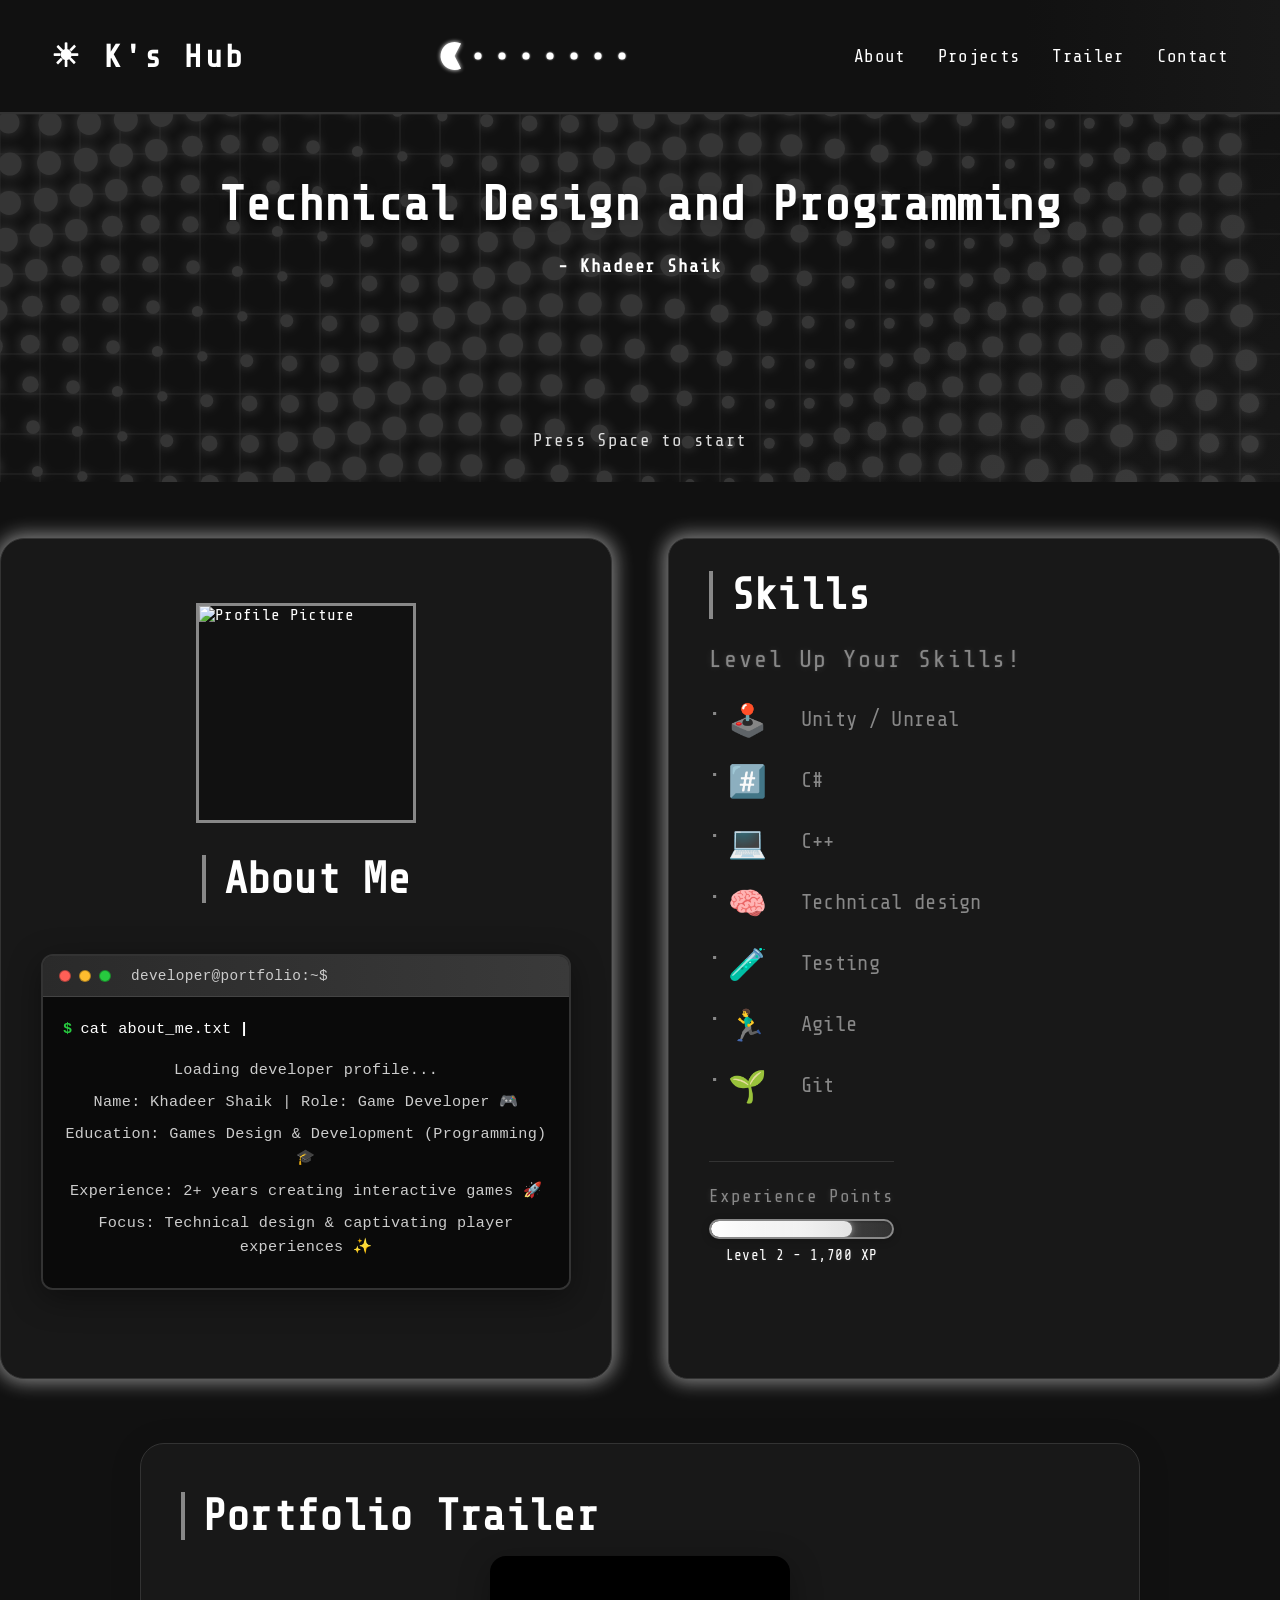
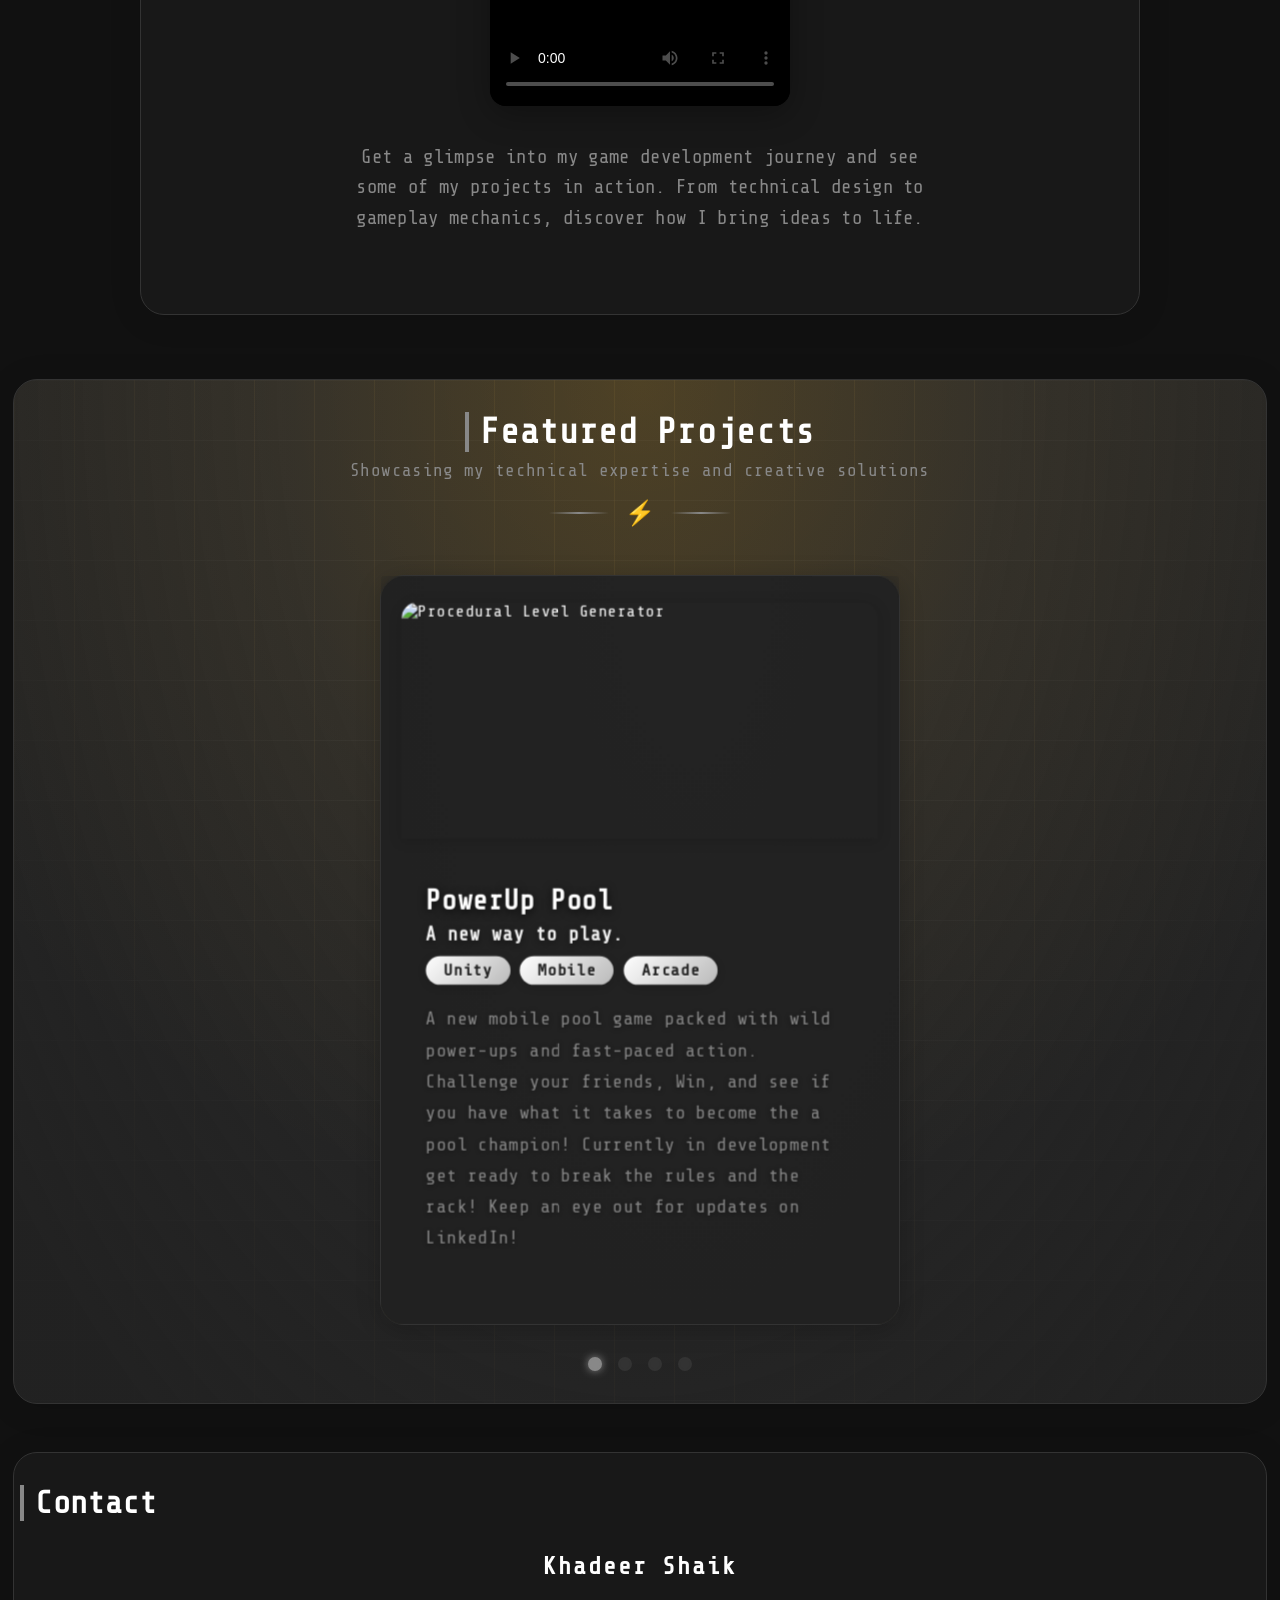
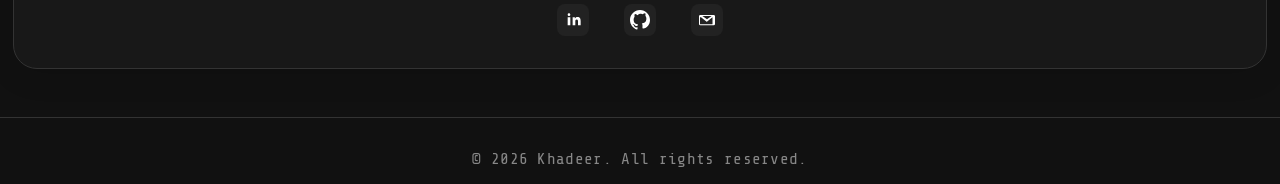
==== commit 6f8107d6: "trying to fix page loading bug" ====
--- a/index.html
+++ b/index.html
@@ -4,6 +4,14 @@
     <meta charset="UTF-8" />
     <meta name="viewport" content="width=device-width, initial-scale=1.0" />
     <title>Game Dev Portfolio | Technical Design</title>
+    <script>
+      if (!window.location.hash) {
+        if ("scrollRestoration" in history) {
+          history.scrollRestoration = "manual";
+        }
+        window.scrollTo(0, 0);
+      }
+    </script>
     <link rel="stylesheet" href="style.css" />
   </head>
   <body>
@@ -24,7 +32,7 @@
         <h1>Technical Design and Programming</h1>
         <div class="hero-subtitle">- Khadeer Shaik</div>
         <canvas id="hero-canvas"></canvas>
-        <canvas id="dino-canvas" tabindex="0"></canvas>
+        <canvas id="dino-canvas" tabindex="-1" aria-hidden="true"></canvas>
         <div id="dino-start-text" class="dino-start-text">
           Press Space to start
         </div>
@@ -102,6 +110,8 @@
               src="PT.mp4"
               controls
               preload="metadata"
+              playsinline
+              tabindex="-1"
               poster="PTC.png"
               class="trailer-video"
               style="
@@ -841,7 +851,7 @@
         padding-left: 3px !important;
       }
 
-      @media (max-width: 600px) {
+      @media (max-width: 900px) {
         .carousel-dots {
           display: none !important;
         }
--- a/style.css
+++ b/style.css
@@ -20,6 +20,13 @@
   font-family: "Share Tech Mono", monospace;
   min-height: 100vh;
   letter-spacing: 0.02em;
+  overflow-anchor: none;
+}
+
+html.scroll-lock,
+html.scroll-lock body {
+  overflow: hidden;
+  height: 100%;
 }
 
 .main-header {
@@ -1488,7 +1495,7 @@
   letter-spacing: 0.01em;
   text-shadow: 0 1px 4px #0006;
 }
-@media (max-width: 600px) {
+@media (max-width: 900px) {
   .project-carousel-container {
     display: block !important;
     position: static !important;
@@ -1562,9 +1569,9 @@
   box-shadow: 0 0 8px var(--accent);
 }
 
-@media (max-width: 600px) {
+@media (max-width: 900px) {
   .project-carousel-container {
-    min-height: 320px;
+    min-height: 0;
     max-width: 98vw;
   }
   .project-carousel-card img {
